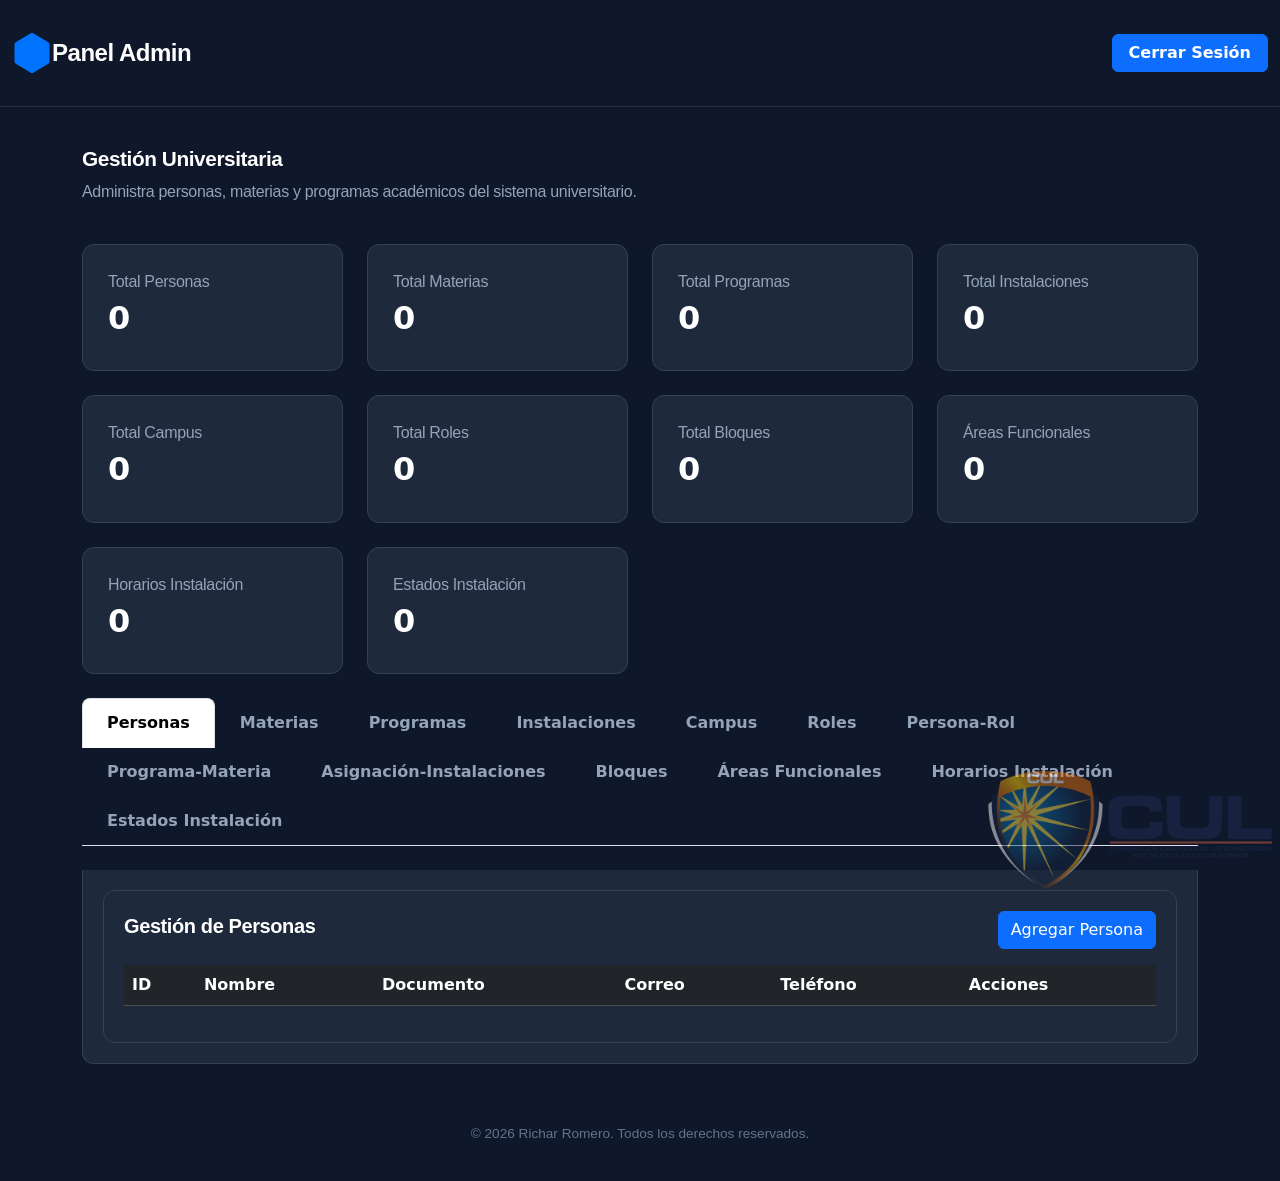
==== admin.html @ ebe5575d "Fronted de la base de datos" ====
<!DOCTYPE html>
<html lang="es">
<head>
    <meta charset="UTF-8">
    <meta name="viewport" content="width=device-width, initial-scale=1.0">

    <title>Admin - Gestión Universitaria</title>

    <link rel="stylesheet" href="assets/styles/styles.css">
    <link href="https://cdn.jsdelivr.net/npm/bootstrap@5.3.8/dist/css/bootstrap.min.css" rel="stylesheet">
    <link rel="icon" type="image/png" href="assets/Images/favicon.png">
</head>

<body>

    <header>
        <nav class="navbar navbar_Logo">
            <div class="container-fluid">
                <a class="navbar-brand d-flex align-items-center" href="#">
                    <svg xmlns="http://www.w3.org/2000/svg" width="40" height="80" viewBox="0 0 16 16" class="Logo_NAV">
                        <path fill-rule="evenodd" d="M8.5.134a1 1 0 0 0-1 0l-6 3.577a1 1 0 0 0-.5.866v6.846a1 1 0 0 0 .5.866l6 3.577a1 1 0 0 0 1 0l6-3.577a1 1 0 0 0 .5-.866V4.577a1 1 0 0 0-.5-.866z"/>
                    </svg>
                    <span class="texto_nav">Panel Admin</span>
                </a>

                <div class="ms-auto d-flex gap-3 align-items-center">
                    <button class="btn btn-primary fw-bold px-3" onclick="window.location.href='index.html'">Cerrar Sesión</button>
                </div>
            </div>
        </nav>
        <!--Logo Cul-->
        <div class="logo_cul"></div>
    </header>

    <main class="admin_panel">
        <div class="container">
            <div class="d-flex justify-content-between align-items-center mb-4">
                <div>
                    <h1>Gestión Universitaria</h1>
                    <p>Administra personas, materias y programas académicos del sistema universitario.</p>
                </div>

                <div class="d-flex gap-2">
                </div>
            </div>

            <!-- CARDS DE ESTADÍSTICAS UNIVERSITARIAS -->
            <div class="row g-4 mb-4">
                <div class="col-md-3">
                    <div class="stats_card">
                        <p>Total Personas</p>
                        <h2 id="totalPersonas">0</h2>
                    </div>
                </div>
                <div class="col-md-3">
                    <div class="stats_card">
                        <p>Total Materias</p>
                        <h2 id="totalMaterias">0</h2>
                    </div>
                </div>
                <div class="col-md-3">
                    <div class="stats_card">
                        <p>Total Programas</p>
                        <h2 id="totalProgramas">0</h2>
                    </div>
                </div>
                <div class="col-md-3">
                    <div class="stats_card">
                        <p>Total Instalaciones</p>
                        <h2 id="totalInstalaciones">0</h2>
                    </div>
                </div>
                <div class="col-md-3">
                    <div class="stats_card">
                        <p>Total Campus</p>
                        <h2 id="totalCampus">0</h2>
                    </div>
                </div>
                <div class="col-md-3">
                    <div class="stats_card">
                        <p>Total Roles</p>
                        <h2 id="totalRoles">0</h2>
                    </div>
                </div>
                <div class="col-md-3">
                    <div class="stats_card">
                        <p>Total Bloques</p>
                        <h2 id="totalBloques">0</h2>
                    </div>
                </div>
                <div class="col-md-3">
                    <div class="stats_card">
                        <p>Áreas Funcionales</p>
                        <h2 id="totalAreasFuncionales">0</h2>
                    </div>
                </div>
                <div class="col-md-3">
                    <div class="stats_card">
                        <p>Horarios Instalación</p>
                        <h2 id="totalHorariosInstalacion">0</h2>
                    </div>
                </div>
                <div class="col-md-3">
                    <div class="stats_card">
                        <p>Estados Instalación</p>
                        <h2 id="totalEstadoInstalacion">0</h2>
                    </div>
                </div>
            </div>

            <!-- TABS PARA LAS 13 TABLAS DE LA UNIVERSIDAD -->
            <ul class="nav nav-tabs mb-4" id="dataTabs" role="tablist">
                <!-- ENTIDADES PRINCIPALES (6) -->
                <li class="nav-item" role="presentation">
                    <button class="nav-link active" id="personas-tab" data-bs-toggle="tab" data-bs-target="#personas" type="button" role="tab">Personas</button>
                </li>
                <li class="nav-item" role="presentation">
                    <button class="nav-link" id="materias-tab" data-bs-toggle="tab" data-bs-target="#materias" type="button" role="tab">Materias</button>
                </li>
                <li class="nav-item" role="presentation">
                    <button class="nav-link" id="programas-tab" data-bs-toggle="tab" data-bs-target="#programas" type="button" role="tab">Programas</button>
                </li>
                <li class="nav-item" role="presentation">
                    <button class="nav-link" id="instalaciones-tab" data-bs-toggle="tab" data-bs-target="#instalaciones" type="button" role="tab">Instalaciones</button>
                </li>
                <li class="nav-item" role="presentation">
                    <button class="nav-link" id="campus-tab" data-bs-toggle="tab" data-bs-target="#campus" type="button" role="tab">Campus</button>
                </li>
                <li class="nav-item" role="presentation">
                    <button class="nav-link" id="roles-tab" data-bs-toggle="tab" data-bs-target="#roles" type="button" role="tab">Roles</button>
                </li>
                
                <!-- TABLAS PUENTE (3) -->
                <li class="nav-item" role="presentation">
                    <button class="nav-link" id="personas-roles-tab" data-bs-toggle="tab" data-bs-target="#personas-roles" type="button" role="tab">Persona-Rol</button>
                </li>
                <li class="nav-item" role="presentation">
                    <button class="nav-link" id="programas-materias-tab" data-bs-toggle="tab" data-bs-target="#programas-materias" type="button" role="tab">Programa-Materia</button>
                </li>
                <li class="nav-item" role="presentation">
                    <button class="nav-link" id="asignacion-tab" data-bs-toggle="tab" data-bs-target="#asignacion" type="button" role="tab">Asignación-Instalaciones</button>
                </li>
                
                <!-- CATÁLOGOS/REFERENCIAS (4) -->
                <li class="nav-item" role="presentation">
                    <button class="nav-link" id="bloques-tab" data-bs-toggle="tab" data-bs-target="#bloques" type="button" role="tab">Bloques</button>
                </li>
                <li class="nav-item" role="presentation">
                    <button class="nav-link" id="areas-tab" data-bs-toggle="tab" data-bs-target="#areas" type="button" role="tab">Áreas Funcionales</button>
                </li>
                <li class="nav-item" role="presentation">
                    <button class="nav-link" id="horarios-tab" data-bs-toggle="tab" data-bs-target="#horarios" type="button" role="tab">Horarios Instalación</button>
                </li>
                <li class="nav-item" role="presentation">
                    <button class="nav-link" id="estados-tab" data-bs-toggle="tab" data-bs-target="#estados" type="button" role="tab">Estados Instalación</button>
                </li>
            </ul>

            <div class="tab-content" id="dataTabsContent">
                <!-- TABLA PERSONAS (Estudiantes, Docentes, Administrativos) -->
                <div class="tab-pane fade show active" id="personas" role="tabpanel">
                    <div class="table_card">
                        <div class="d-flex justify-content-between align-items-center mb-3">
                            <h4 class="titulo_h4">Gestión de Personas</h4>
                            <button class="btn btn-primary" onclick="showAddPersonaModal()">Agregar Persona</button>
                        </div>

                        <table class="table table-dark table-hover align-middle" id="personasTable">
                            <thead>
                                <tr>
                                    <th>ID</th>
                                    <th>Nombre</th>
                                    <th>Documento</th>
                                    <th>Correo</th>
                                    <th>Teléfono</th>
                                    <th>Acciones</th>
                                </tr>
                            </thead>
                            <tbody id="personasTableBody">
                                <!-- Las personas se cargarán aquí -->
                            </tbody>
                        </table>
                    </div>
                </div>

                <!-- TABLA MATERIAS (Asignaturas) -->
                <div class="tab-pane fade" id="materias" role="tabpanel">
                    <div class="table_card">
                        <div class="d-flex justify-content-between align-items-center mb-3">
                            <h4 class="titulo_h4">Gestión de Materias</h4>
                            <button class="btn btn-success" onclick="showAddMateriaModal()"> Agregar Materia</button>
                        </div>

                        <table class="table table-dark table-hover align-middle" id="materiasTable">
                            <thead>
                                <tr>
                                    <th>ID</th>
                                    <th>Nombre</th>
                                    <th>Créditos</th>
                                    <th>Descripción</th>
                                    <th>Acciones</th>
                                </tr>
                            </thead>
                            <tbody id="materiasTableBody">
                                <!-- Las materias se cargarán aquí -->
                            </tbody>
                        </table>
                    </div>
                </div>

                <!-- TABLA PROGRAMAS (Carreras Académicas) -->
                <div class="tab-pane fade" id="programas" role="tabpanel">
                    <div class="table_card">
                        <div class="d-flex justify-content-between align-items-center mb-3">
                            <h4 class="titulo_h4">Gestión de Programas</h4>
                            <button class="btn btn-info" onclick="showAddProgramaModal()"> Agregar Programa</button>
                        </div>

                        <table class="table table-dark table-hover align-middle" id="programasTable">
                            <thead>
                                <tr>
                                    <th>ID</th>
                                    <th>Nombre</th>
                                    <th>Tipo</th>
                                    <th>Duración</th>
                                    <th>Acciones</th>
                                </tr>
                            </thead>
                            <tbody id="programasTableBody">
                                <!-- Los programas se cargarán aquí -->
                            </tbody>
                        </table>
                    </div>
                </div>

                <!-- TABLA INSTALACIONES (Aulas, Laboratorios, etc.) -->
                <div class="tab-pane fade" id="instalaciones" role="tabpanel">
                    <div class="table_card">
                        <div class="d-flex justify-content-between align-items-center mb-3">
                            <h4 class="titulo_h4">Gestión de Instalaciones</h4>
                            <button class="btn btn-warning" onclick="showAddInstalacionModal()"> Agregar Instalación</button>
                        </div>

                        <table class="table table-dark table-hover align-middle" id="instalacionesTable">
                            <thead>
                                <tr>
                                    <th>ID</th>
                                    <th>Nombre</th>
                                    <th>Tipo</th>
                                    <th>Piso</th>
                                    <th>Capacidad</th>
                                    <th>ID Bloque</th>
                                    <th>ID Área</th>
                                    <th>ID Estado</th>
                                    <th>Acciones</th>
                                </tr>
                            </thead>
                            <tbody id="instalacionesTableBody">
                                <!-- Las instalaciones se cargarán aquí -->
                            </tbody>
                        </table>
                    </div>
                </div>

                <!-- TABLA CAMPUS (Sedes Universitarias) -->
                <div class="tab-pane fade" id="campus" role="tabpanel">
                    <div class="table_card">
                        <div class="d-flex justify-content-between align-items-center mb-3">
                            <h4 class="titulo_h4">Gestión de Campus</h4>
                            <button class="btn btn-secondary" onclick="showAddCampusModal()"> Agregar Campus</button>
                        </div>

                        <table class="table table-dark table-hover align-middle" id="campusTable">
                            <thead>
                                <tr>
                                    <th>ID</th>
                                    <th>Nombre</th>
                                    <th>Dirección</th>
                                    <th>Descripción</th>
                                    <th>Acciones</th>
                                </tr>
                            </thead>
                            <tbody id="campusTableBody">
                                <!-- Los campus se cargarán aquí -->
                            </tbody>
                        </table>
                    </div>
                </div>

                <!-- TABLA ROLES (Estudiante, Docente, Administrativo) -->
                <div class="tab-pane fade" id="roles" role="tabpanel">
                    <div class="table_card">
                        <div class="d-flex justify-content-between align-items-center mb-3">
                            <h4 class="titulo_h4">Gestión de Roles</h4>
                            <button class="btn btn-danger" onclick="showAddRolModal()"> Agregar Rol</button>
                        </div>

                        <table class="table table-dark table-hover align-middle" id="rolesTable">
                            <thead>
                                <tr>
                                    <th>ID</th>
                                    <th>Nombre</th>
                                    <th>Descripción</th>
                                    <th>Acciones</th>
                                </tr>
                            </thead>
                            <tbody id="rolesTableBody">
                                <!-- Los roles se cargarán aquí -->
                            </tbody>
                        </table>
                    </div>
                </div>

                <!-- TABLA PERSONA-ROL (Asignación de roles a personas) -->
                <div class="tab-pane fade" id="personas-roles" role="tabpanel">
                    <div class="table_card">
                        <div class="d-flex justify-content-between align-items-center mb-3">
                            <h4 class="titulo_h4">Asignación Persona-Rol</h4>
                            <button class="btn btn-info" onclick="showAddPersonaRolModal()"> Asignar Rol</button>
                        </div>
                        <table class="table table-dark table-hover align-middle" id="personaRolTable">
                            <thead>
                                <tr>
                                    <th>ID Persona</th>
                                    <th>ID Rol</th>
                                    <th>Acciones</th>
                                </tr>
                            </thead>
                            <tbody id="personaRolTableBody">
                                <!-- Las asignaciones se cargarán aquí -->
                            </tbody>
                        </table>
                    </div>
                </div>

                <!-- TABLA PROGRAMA-MATERIA (Materias por programa) -->
                <div class="tab-pane fade" id="programas-materias" role="tabpanel">
                    <div class="table_card">
                        <div class="d-flex justify-content-between align-items-center mb-3">
                            <h4 class="titulo_h4">Asignación Programa-Materia</h4>
                            <button class="btn btn-success" onclick="showAddProgramaMateriaModal()"> Asignar Materia</button>
                        </div>
                        <table class="table table-dark table-hover align-middle" id="programaMateriaTable">
                            <thead>
                                <tr>
                                    <th>ID Programa</th>
                                    <th>ID Materia</th>
                                    <th>Acciones</th>
                                </tr>
                            </thead>
                            <tbody id="programaMateriaTableBody">
                                <!-- Las asignaciones se cargarán aquí -->
                            </tbody>
                        </table>
                    </div>
                </div>

                <!-- TABLA ASIGNACION-INSTALACIONES (Instalaciones por campus) -->
                <div class="tab-pane fade" id="asignacion" role="tabpanel">
                    <div class="table_card">
                        <div class="d-flex justify-content-between align-items-center mb-3">
                            <h4 class="titulo_h4">Asignación Instalación-Campus</h4>
                            <button class="btn btn-warning" onclick="showAddAsignacionInstalacionesModal()"> Asignar Instalación</button>
                        </div>
                        <table class="table table-dark table-hover align-middle" id="asignacionInstalacionesTable">
                            <thead>
                                <tr>
                                    <th>ID</th>
                                    <th>ID Instalación</th>
                                    <th>ID Materia</th>
                                    <th>Día Semana</th>
                                    <th>ID Persona</th>
                                    <th>Acciones</th>
                                </tr>
                            </thead>
                            <tbody id="asignacionInstalacionesTableBody">
                                <!-- Las asignaciones se cargarán aquí -->
                            </tbody>
                        </table>
                    </div>
                </div>

                <!-- TABLA BLOQUES (Bloques de construcción) -->
                <div class="tab-pane fade" id="bloques" role="tabpanel">
                    <div class="table_card">
                        <div class="d-flex justify-content-between align-items-center mb-3">
                            <h4 class="titulo_h4">Gestión de Bloques</h4>
                            <button class="btn btn-primary" onclick="showAddBloqueModal()"> Agregar Bloque</button>
                        </div>
                        <table class="table table-dark table-hover align-middle" id="bloquesTable">
                            <thead>
                                <tr>
                                    <th>ID</th>
                                    <th>Nombre</th>
                                    <th>Descripción</th>
                                    <th>ID Campus</th>
                                    <th>Acciones</th>
                                </tr>
                            </thead>
                            <tbody id="bloquesTableBody">
                                <!-- Los bloques se cargarán aquí -->
                            </tbody>
                        </table>
                    </div>
                </div>

                <!-- TABLA AREAS FUNCIONALES (Áreas funcionales del sistema) -->
                <div class="tab-pane fade" id="areas" role="tabpanel">
                    <div class="table_card">
                        <div class="d-flex justify-content-between align-items-center mb-3">
                            <h4 class="titulo_h4">Gestión de Áreas Funcionales</h4>
                            <button class="btn btn-success" onclick="showAddAreaFuncionalModal()"> Agregar Área</button>
                        </div>
                        <table class="table table-dark table-hover align-middle" id="areasFuncionalesTable">
                            <thead>
                                <tr>
                                    <th>ID</th>
                                    <th>Nombre</th>
                                    <th>Descripción</th>
                                    <th>Acciones</th>
                                </tr>
                            </thead>
                            <tbody id="areasFuncionalesTableBody">
                                <!-- Las áreas funcionales se cargarán aquí -->
                            </tbody>
                        </table>
                    </div>
                </div>

                <!-- TABLA HORARIOS INSTALACION (Horarios de disponibilidad) -->
                <div class="tab-pane fade" id="horarios" role="tabpanel">
                    <div class="table_card">
                        <div class="d-flex justify-content-between align-items-center mb-3">
                            <h4 class="titulo_h4">Gestión de Horarios de Instalación</h4>
                            <button class="btn btn-warning" onclick="showAddHorarioInstalacionModal()"> Agregar Horario</button>
                        </div>
                        <table class="table table-dark table-hover align-middle" id="horariosInstalacionTable">
                            <thead>
                                <tr>
                                    <th>ID</th>
                                    <th>ID Instalación</th>
                                    <th>Día</th>
                                    <th>Hora Apertura</th>
                                    <th>Hora Cierre</th>
                                    <th>Acciones</th>
                                </tr>
                            </thead>
                            <tbody id="horariosInstalacionTableBody">
                                <!-- Los horarios se cargarán aquí -->
                            </tbody>
                        </table>
                    </div>
                </div>

                <!-- TABLA ESTADO INSTALACION (Estados de las instalaciones) -->
                <div class="tab-pane fade" id="estados" role="tabpanel">
                    <div class="table_card">
                        <div class="d-flex justify-content-between align-items-center mb-3">
                            <h4 class="titulo_h4">Gestión de Estados de Instalación</h4>
                            <button class="btn btn-danger" onclick="showAddEstadoInstalacionModal()"> Agregar Estado</button>
                        </div>
                        <table class="table table-dark table-hover align-middle" id="estadoInstalacionTable">
                            <thead>
                                <tr>
                                    <th>ID</th>
                                    <th>Nombre</th>
                                    <th>Descripción</th>
                                    <th>Acciones</th>
                                </tr>
                            </thead>
                            <tbody id="estadoInstalacionTableBody">
                                <!-- Los estados se cargarán aquí -->
                            </tbody>
                        </table>
                    </div>
                </div>
            </div>
        </div>
    </main>

    <footer>
        <p>&copy; 2026 Richar Romero. Todos los derechos reservados.</p>
    </footer>

    <!-- MODAL PARA PERSONAS -->
    <div class="modal fade" id="personaModal" tabindex="-1">
        <div class="modal-dialog">
            <div class="modal-content bg-dark text-light">
                <div class="modal-header">
                    <h5 class="modal-title" id="personaModalTitle">Agregar Persona</h5>
                    <button type="button" class="btn-close btn-close-white" data-bs-dismiss="modal"></button>
                </div>
                <div class="modal-body">
                    <form id="personaForm">
                        <input type="hidden" id="personaId">

                        <div class="mb-3">
                            <label for="personaNombre" class="form-label">Nombre Completo</label>
                            <input type="text" class="form-control" id="personaNombre" required>
                        </div>

                        <div class="mb-3">
                            <label for="personaDocumento" class="form-label">Documento</label>
                            <input type="text" class="form-control" id="personaDocumento" required>
                        </div>

                        <div class="mb-3">
                            <label for="personaCorreo" class="form-label">Correo Electrónico</label>
                            <input type="email" class="form-control" id="personaCorreo">
                        </div>

                        <div class="mb-3">
                            <label for="personaTelefono" class="form-label">Teléfono</label>
                            <input type="tel" class="form-control" id="personaTelefono">
                        </div>
                    </form>
                </div>
                <div class="modal-footer">
                    <button type="button" class="btn btn-secondary" data-bs-dismiss="modal">Cancelar</button>
                    <button type="button" class="btn btn-primary" onclick="savePersona()">Guardar</button>
                </div>
            </div>
        </div>
    </div>

    <!-- MODAL PARA MATERIAS -->
    <div class="modal fade" id="materiaModal" tabindex="-1">
        <div class="modal-dialog">
            <div class="modal-content bg-dark text-light">
                <div class="modal-header">
                    <h5 class="modal-title" id="materiaModalTitle">Agregar Materia</h5>
                    <button type="button" class="btn-close btn-close-white" data-bs-dismiss="modal"></button>
                </div>
                <div class="modal-body">
                    <form id="materiaForm">
                        <input type="hidden" id="materiaId">

                        <div class="mb-3">
                            <label for="materiaNombre" class="form-label">Nombre de la Materia</label>
                            <input type="text" class="form-control" id="materiaNombre" required>
                        </div>

                        <div class="mb-3">
                            <label for="materiaCreditos" class="form-label">Créditos</label>
                            <input type="number" class="form-control" id="materiaCreditos" min="1" max="10">
                        </div>

                        <div class="mb-3">
                            <label for="materiaDescripcion" class="form-label">Descripción</label>
                            <textarea class="form-control" id="materiaDescripcion" rows="3"></textarea>
                        </div>
                    </form>
                </div>
                <div class="modal-footer">
                    <button type="button" class="btn btn-secondary" data-bs-dismiss="modal">Cancelar</button>
                    <button type="button" class="btn btn-success" onclick="saveMateria()">Guardar</button>
                </div>
            </div>
        </div>
    </div>

    <!-- MODAL PARA PROGRAMAS -->
    <div class="modal fade" id="programaModal" tabindex="-1">
        <div class="modal-dialog">
            <div class="modal-content bg-dark text-light">
                <div class="modal-header">
                    <h5 class="modal-title" id="programaModalTitle">Agregar Programa</h5>
                    <button type="button" class="btn-close btn-close-white" data-bs-dismiss="modal"></button>
                </div>
                <div class="modal-body">
                    <form id="programaForm">
                        <input type="hidden" id="programaId">

                        <div class="mb-3">
                            <label for="programaNombre" class="form-label">Nombre del Programa</label>
                            <input type="text" class="form-control" id="programaNombre" required>
                        </div>

                        <div class="mb-3">
                            <label for="programaTipo" class="form-label">Tipo de Programa</label>
                            <select class="form-control" id="programaTipo">
                                <option value="">-- Seleccionar --</option>
                                <option value="pregrado">Pregrado</option>
                                <option value="posgrado">Posgrado</option>
                                <option value="diplomado">Diplomado</option>
                                <option value="curso">Curso</option>
                            </select>
                        </div>

                        <div class="mb-3">
                            <label for="programaDuracion" class="form-label">Duración (Semestres)</label>
                            <input type="number" class="form-control" id="programaDuracion" min="1" max="20">
                        </div>
                    </form>
                </div>
                <div class="modal-footer">
                    <button type="button" class="btn btn-secondary" data-bs-dismiss="modal">Cancelar</button>
                    <button type="button" class="btn btn-info" onclick="savePrograma()">Guardar</button>
                </div>
            </div>
        </div>
    </div>

    <!-- MODAL PARA INSTALACIONES -->
    <div class="modal fade" id="instalacionModal" tabindex="-1">
        <div class="modal-dialog">
            <div class="modal-content bg-dark text-light">
                <div class="modal-header">
                    <h5 class="modal-title" id="instalacionModalTitle">Agregar Instalación</h5>
                    <button type="button" class="btn-close btn-close-white" data-bs-dismiss="modal"></button>
                </div>
                <div class="modal-body">
                    <form id="instalacionForm">
                        <input type="hidden" id="instalacionId">

                        <div class="mb-3">
                            <label for="instalacionNombre" class="form-label">Nombre de la Instalación</label>
                            <input type="text" class="form-control" id="instalacionNombre" required>
                        </div>

                        <div class="mb-3">
                            <label for="instalacionTipo" class="form-label">Tipo de Instalación</label>
                            <select class="form-control" id="instalacionTipo">
                                <option value="">-- Seleccionar --</option>
                                <option value="aula">Aula</option>
                                <option value="laboratorio">Laboratorio</option>
                                <option value="auditorio">Auditorio</option>
                                <option value="biblioteca">Biblioteca</option>
                                <option value="oficina">Oficina</option>
                                <option value="otro">Otro</option>
                            </select>
                        </div>

                        <div class="mb-3">
                            <label for="instalacionCapacidad" class="form-label">Capacidad</label>
                            <input type="number" class="form-control" id="instalacionCapacidad" min="1">
                        </div>

                        <div class="mb-3">
                            <label for="instalacionPiso" class="form-label">Piso</label>
                            <input type="number" class="form-control" id="instalacionPiso" min="0">
                        </div>

                        <div class="mb-3">
                            <label for="instalacionIdBloque" class="form-label">ID Bloque</label>
                            <input type="number" class="form-control" id="instalacionIdBloque" min="1">
                        </div>

                        <div class="mb-3">
                            <label for="instalacionArea" class="form-label">ID Área</label>
                            <input type="number" class="form-control" id="instalacionArea" min="1">
                        </div>

                        <div class="mb-3">
                            <label for="instalacionIdEstado" class="form-label">ID Estado</label>
                            <input type="number" class="form-control" id="instalacionIdEstado" min="1">
                        </div>
                    </form>
                </div>
                <div class="modal-footer">
                    <button type="button" class="btn btn-secondary" data-bs-dismiss="modal">Cancelar</button>
                    <button type="button" class="btn btn-warning" onclick="saveInstalacion()">Guardar</button>
                </div>
            </div>
        </div>
    </div>

    <!-- MODAL PARA CAMPUS -->
    <div class="modal fade" id="campusModal" tabindex="-1">
        <div class="modal-dialog">
            <div class="modal-content bg-dark text-light">
                <div class="modal-header">
                    <h5 class="modal-title" id="campusModalTitle">Agregar Campus</h5>
                    <button type="button" class="btn-close btn-close-white" data-bs-dismiss="modal"></button>
                </div>
                <div class="modal-body">
                    <form id="campusForm">
                        <input type="hidden" id="campusId">

                        <div class="mb-3">
                            <label for="campusNombre" class="form-label">Nombre del Campus</label>
                            <input type="text" class="form-control" id="campusNombre" required>
                        </div>

                        <div class="mb-3">
                            <label for="campusDireccion" class="form-label">Dirección</label>
                            <input type="text" class="form-control" id="campusDireccion" required>
                        </div>

                        <div class="mb-3">
                            <label for="campusDescripcion" class="form-label">Descripción</label>
                            <textarea class="form-control" id="campusDescripcion" rows="3"></textarea>
                        </div>
                    </form>
                </div>
                <div class="modal-footer">
                    <button type="button" class="btn btn-secondary" data-bs-dismiss="modal">Cancelar</button>
                    <button type="button" class="btn btn-secondary" onclick="saveCampus()">Guardar</button>
                </div>
            </div>
        </div>
    </div>

    <!-- MODAL PARA ROLES -->
    <div class="modal fade" id="rolModal" tabindex="-1">
        <div class="modal-dialog">
            <div class="modal-content bg-dark text-light">
                <div class="modal-header">
                    <h5 class="modal-title" id="rolModalTitle">Agregar Rol</h5>
                    <button type="button" class="btn-close btn-close-white" data-bs-dismiss="modal"></button>
                </div>
                <div class="modal-body">
                    <form id="rolForm">
                        <input type="hidden" id="rolId">

                        <div class="mb-3">
                            <label for="rolNombre" class="form-label">Nombre del Rol</label>
                            <input type="text" class="form-control" id="rolNombre" required>
                        </div>

                        <div class="mb-3">
                            <label for="rolDescripcion" class="form-label">Descripción</label>
                            <textarea class="form-control" id="rolDescripcion" rows="3"></textarea>
                        </div>
                    </form>
                </div>
                <div class="modal-footer">
                    <button type="button" class="btn btn-secondary" data-bs-dismiss="modal">Cancelar</button>
                    <button type="button" class="btn btn-danger" onclick="saveRol()">Guardar</button>
                </div>
            </div>
        </div>
    </div>

    <!-- MODAL PARA PERSONA_ROL -->
    <div class="modal fade" id="personaRolModal" tabindex="-1">
        <div class="modal-dialog">
            <div class="modal-content bg-dark text-light">
                <div class="modal-header">
                    <h5 class="modal-title" id="personaRolModalTitle">Asignar Rol a Persona</h5>
                    <button type="button" class="btn-close btn-close-white" data-bs-dismiss="modal"></button>
                </div>
                <div class="modal-body">
                    <form id="personaRolForm">
                        <input type="hidden" id="personaRolId">

                        <div class="mb-3">
                            <label for="personaRolIdPersona" class="form-label">ID Persona</label>
                            <input type="number" class="form-control" id="personaRolIdPersona" required>
                        </div>

                        <div class="mb-3">
                            <label for="personaRolIdRol" class="form-label">ID Rol</label>
                            <input type="number" class="form-control" id="personaRolIdRol" required>
                        </div>


                    </form>
                </div>
                <div class="modal-footer">
                    <button type="button" class="btn btn-secondary" data-bs-dismiss="modal">Cancelar</button>
                    <button type="button" class="btn btn-info" onclick="savePersonaRol()">Guardar</button>
                </div>
            </div>
        </div>
    </div>

    <!-- MODAL PARA PROGRAMA_MATERIA -->
    <div class="modal fade" id="programaMateriaModal" tabindex="-1">
        <div class="modal-dialog">
            <div class="modal-content bg-dark text-light">
                <div class="modal-header">
                    <h5 class="modal-title" id="programaMateriaModalTitle">Asignar Materia a Programa</h5>
                    <button type="button" class="btn-close btn-close-white" data-bs-dismiss="modal"></button>
                </div>
                <div class="modal-body">
                    <form id="programaMateriaForm">
                        <input type="hidden" id="programaMateriaId">

                        <div class="mb-3">
                            <label for="programaMateriaIdPrograma" class="form-label">ID Programa</label>
                            <input type="number" class="form-control" id="programaMateriaIdPrograma" required>
                        </div>

                        <div class="mb-3">
                            <label for="programaMateriaIdMateria" class="form-label">ID Materia</label>
                            <input type="number" class="form-control" id="programaMateriaIdMateria" required>
                        </div>


                    </form>
                </div>
                <div class="modal-footer">
                    <button type="button" class="btn btn-secondary" data-bs-dismiss="modal">Cancelar</button>
                    <button type="button" class="btn btn-success" onclick="saveProgramaMateria()">Guardar</button>
                </div>
            </div>
        </div>
    </div>

    <!-- MODAL PARA ASIGNACION_INSTALACIONES -->
    <div class="modal fade" id="asignacionInstalacionesModal" tabindex="-1">
        <div class="modal-dialog">
            <div class="modal-content bg-dark text-light">
                <div class="modal-header">
                    <h5 class="modal-title" id="asignacionInstalacionesModalTitle">Asignar Instalación a Campus</h5>
                    <button type="button" class="btn-close btn-close-white" data-bs-dismiss="modal"></button>
                </div>
                <div class="modal-body">
                    <form id="asignacionInstalacionesForm">
                        <input type="hidden" id="asignacionInstalacionesId">

                        <div class="mb-3">
                            <label for="asignacionInstalacionesIdInstalacion" class="form-label">ID Instalación</label>
                            <input type="number" class="form-control" id="asignacionInstalacionesIdInstalacion" required>
                        </div>

                        <div class="mb-3">
                            <label for="asignacionInstalacionesIdMateria" class="form-label">ID Materia</label>
                            <input type="number" class="form-control" id="asignacionInstalacionesIdMateria" required>
                        </div>

                        <div class="mb-3">
                            <label for="asignacionInstalacionesDiaSemana" class="form-label">Día de la Semana</label>
                            <select class="form-control" id="asignacionInstalacionesDiaSemana" required>
                                <option value="">Seleccionar día</option>
                                <option value="lunes">Lunes</option>
                                <option value="martes">Martes</option>
                                <option value="miercoles">Miércoles</option>
                                <option value="jueves">Jueves</option>
                                <option value="viernes">Viernes</option>
                                <option value="sabado">Sábado</option>
                                <option value="domingo">Domingo</option>
                            </select>
                        </div>

                        <!-- Campos de hora eliminados, no existen en BD -->

                        <div class="mb-3">
                            <label for="asignacionInstalacionesIdPersona" class="form-label">ID Persona</label>
                            <input type="number" class="form-control" id="asignacionInstalacionesIdPersona" required>
                        </div>
                    </form>
                </div>
                <div class="modal-footer">
                    <button type="button" class="btn btn-secondary" data-bs-dismiss="modal">Cancelar</button>
                    <button type="button" class="btn btn-warning" onclick="saveAsignacionInstalaciones()">Guardar</button>
                </div>
            </div>
        </div>
    </div>

    <!-- MODAL PARA BLOQUES -->
    <div class="modal fade" id="bloqueModal" tabindex="-1">
        <div class="modal-dialog">
            <div class="modal-content bg-dark text-light">
                <div class="modal-header">
                    <h5 class="modal-title" id="bloqueModalTitle">Agregar Bloque</h5>
                    <button type="button" class="btn-close btn-close-white" data-bs-dismiss="modal"></button>
                </div>
                <div class="modal-body">
                    <form id="bloqueForm">
                        <input type="hidden" id="bloqueId">

                        <div class="mb-3">
                            <label for="bloqueNombre" class="form-label">Nombre del Bloque</label>
                            <input type="text" class="form-control" id="bloqueNombre" required>
                        </div>

                        <div class="mb-3">
                            <label for="bloqueDescripcion" class="form-label">Descripción</label>
                            <textarea class="form-control" id="bloqueDescripcion" rows="3"></textarea>
                        </div>

                        <div class="mb-3">
                            <label for="bloqueIdCampus" class="form-label">ID Campus</label>
                            <input type="number" class="form-control" id="bloqueIdCampus" required>
                        </div>
                    </form>
                </div>
                <div class="modal-footer">
                    <button type="button" class="btn btn-secondary" data-bs-dismiss="modal">Cancelar</button>
                    <button type="button" class="btn btn-primary" onclick="saveBloque()">Guardar</button>
                </div>
            </div>
        </div>
    </div>

    <!-- MODAL PARA AREAS FUNCIONALES -->
    <div class="modal fade" id="areaFuncionalModal" tabindex="-1">
        <div class="modal-dialog">
            <div class="modal-content bg-dark text-light">
                <div class="modal-header">
                    <h5 class="modal-title" id="areaFuncionalModalTitle">Agregar Área Funcional</h5>
                    <button type="button" class="btn-close btn-close-white" data-bs-dismiss="modal"></button>
                </div>
                <div class="modal-body">
                    <form id="areaFuncionalForm">
                        <input type="hidden" id="areaFuncionalId">

                        <div class="mb-3">
                            <label for="areaFuncionalNombre" class="form-label">Nombre del Área</label>
                            <input type="text" class="form-control" id="areaFuncionalNombre" required>
                        </div>

                        <div class="mb-3">
                            <label for="areaFuncionalDescripcion" class="form-label">Descripción</label>
                            <textarea class="form-control" id="areaFuncionalDescripcion" rows="3"></textarea>
                        </div>
                    </form>
                </div>
                <div class="modal-footer">
                    <button type="button" class="btn btn-secondary" data-bs-dismiss="modal">Cancelar</button>
                    <button type="button" class="btn btn-success" onclick="saveAreaFuncional()">Guardar</button>
                </div>
            </div>
        </div>
    </div>

    <!-- MODAL PARA HORARIOS INSTALACION -->
    <div class="modal fade" id="horarioInstalacionModal" tabindex="-1">
        <div class="modal-dialog">
            <div class="modal-content bg-dark text-light">
                <div class="modal-header">
                    <h5 class="modal-title" id="horarioInstalacionModalTitle">Agregar Horario de Instalación</h5>
                    <button type="button" class="btn-close btn-close-white" data-bs-dismiss="modal"></button>
                </div>
                <div class="modal-body">
                    <form id="horarioInstalacionForm">
                        <input type="hidden" id="horarioInstalacionId">

                        <div class="mb-3">
                            <label for="horarioInstalacionIdInstalacion" class="form-label">ID Instalación</label>
                            <input type="number" class="form-control" id="horarioInstalacionIdInstalacion" required>
                        </div>

                        <div class="mb-3">
                            <label for="horarioInstalacionDiaSemana" class="form-label">Día de la Semana</label>
                            <select class="form-control" id="horarioInstalacionDiaSemana">
                                <option value="lunes">Lunes</option>
                                <option value="martes">Martes</option>
                                <option value="miercoles">Miércoles</option>
                                <option value="jueves">Jueves</option>
                                <option value="viernes">Viernes</option>
                                <option value="sabado">Sábado</option>
                                <option value="domingo">Domingo</option>
                            </select>
                        </div>

                        <div class="mb-3">
                            <label for="horarioInstalacionHoraApertura" class="form-label">Hora apertura</label>
                            <input type="time" class="form-control" id="horarioInstalacionHoraApertura" required>
                        </div>

                        <div class="mb-3">
                            <label for="horarioInstalacionHoraCierre" class="form-label">Hora cierre</label>
                            <input type="time" class="form-control" id="horarioInstalacionHoraCierre" required>
                        </div>  
                    </form>
                </div>
                <div class="modal-footer">
                    <button type="button" class="btn btn-secondary" data-bs-dismiss="modal">Cancelar</button>
                    <button type="button" class="btn btn-warning" onclick="saveHorarioInstalacion()">Guardar</button>
                </div>
            </div>
        </div>
    </div>

    <!-- MODAL PARA ESTADO INSTALACION -->
    <div class="modal fade" id="estadoInstalacionModal" tabindex="-1">
        <div class="modal-dialog">
            <div class="modal-content bg-dark text-light">
                <div class="modal-header">
                    <h5 class="modal-title" id="estadoInstalacionModalTitle">Agregar Estado de Instalación</h5>
                    <button type="button" class="btn-close btn-close-white" data-bs-dismiss="modal"></button>
                </div>
                <div class="modal-body">
                    <form id="estadoInstalacionForm">
                        <input type="hidden" id="estadoInstalacionId">

                        <div class="mb-3">
                            <label for="estadoInstalacionNombre" class="form-label">Nombre del Estado</label>
                            <input type="text" class="form-control" id="estadoInstalacionNombre" required>
                        </div>

                        <div class="mb-3">
                            <label for="estadoInstalacionDescripcion" class="form-label">Descripción</label>
                            <textarea class="form-control" id="estadoInstalacionDescripcion" rows="3"></textarea>
                        </div>

                        <div class="mb-3">

                        </div>
                    </form>
                </div>
                <div class="modal-footer">
                    <button type="button" class="btn btn-secondary" data-bs-dismiss="modal">Cancelar</button>
                    <button type="button" class="btn btn-danger" onclick="saveEstadoInstalacion()">Guardar</button>
                </div>
            </div>
        </div>
    </div>

    <!-- Scripts de la aplicación -->
    <script src="https://cdn.jsdelivr.net/npm/bootstrap@5.3.8/dist/js/bootstrap.bundle.min.js"></script>
    <script src="assets/scripts/config.js"></script>
    <script src="assets/scripts/utils.js"></script>
    <script src="assets/scripts/personas.js"></script>
    <script src="assets/scripts/materias.js"></script>
    <script src="assets/scripts/programas.js"></script>
    <script src="assets/scripts/instalaciones.js"></script>
    <script src="assets/scripts/campus.js"></script>
    <script src="assets/scripts/campus-admin-fix.js"></script>
    <script src="assets/scripts/roles.js"></script>
    <script src="assets/scripts/persona_rol.js"></script>
    <script src="assets/scripts/programa_materia.js"></script>
    <script src="assets/scripts/asignacion_instalaciones.js"></script>
    <script src="assets/scripts/bloques.js"></script>
    <script src="assets/scripts/areas_funcionales.js"></script>
    <script src="assets/scripts/horarios_instalacion.js"></script>
    <script src="assets/scripts/estado_instalacion.js"></script>
    <script src="assets/scripts/main.js"></script>

</body>
</html>
---- assets/styles/styles.css ----
.navbar_Logo{
    background-color: #0f172a;
    /* Un color ligeramente más claro que el fondo para que resalte */
    border-bottom: 1px solid rgba(255, 255, 255, 0.1);
}

.navbar_Logo .Logo_NAV path{
    /* Color del entorno*/
    fill: rgb(0, 115, 255);
}

.navbar_Logo .texto_nav{
    /* Aplicar la fuente */
    font-family: 'Inter', sans-serif;
    /* Grosor de la letra (Negrita fuerte) */
    font-weight: 800;
    /* Tamaño aproximado */
    font-size: 1.5rem;
    /* Espaciado entre letras ligeramente reducido para dar ese look de logo */
    letter-spacing: -0.02em;
    /* Color blanco puro */
    color: #ffffff;
}

main{
    background-color: #0f172a;
    flex: 1; /* Ocupa el espacio disponible entre header y footer */
    display: flex;
    justify-content: center;
    align-items: center;
    padding: 20px;
}

/* Todas las etiquetas parrafos del main*/
main p{
    /* Aplicar la fuente */
    font-family: 'Inter', sans-serif;
    /* Tamaño aproximado */
    font-size: 1rem;
    /* Espaciado entre letras ligeramente reducido para dar ese look de logo */
    letter-spacing: -0.02em;
    /* Color blanco puro */
    color: rgb(148, 163, 184);
}

/*Todos los H1 del main*/
main h1{
    /* Aplicar la fuente */
    font-family: 'Inter', sans-serif;
    /* Grosor de la letra (Negrita fuerte) */
    font-weight: 800;
    /* Tamaño aproximado */
    font-size: 1.25rem;
    /* Espaciado entre letras ligeramente reducido para dar ese look de logo */
    letter-spacing: -0.02em;
    /* Color blanco puro */
    color: #ffffff;
}

main .input_font{
    /* 1. Fuente y Color */
    font-family: 'Inter', sans-serif;
    color: #ffffff; /* Blanco puro para que resalte */
    /* 2. Grosor (La clave del estilo) */
    font-weight: 700; /* Un Bold fuerte */
    /* 3. Tamaño y Espaciado */
    font-size: 0.95rem; /* Un poco más pequeña que el título principal */
    display: block; /* Para que ocupe su propia línea */
    margin-bottom: 8px; /* Espacio exacto con el cuadro de texto */
    /* 4. Suavizado de fuente */
    -webkit-font-smoothing: antialiased;
    letter-spacing: -0.01em; /* Un toque de tracking para que se vea moderna */

    
}

main input {
    width: 100%;
    background-color: #0f172a; /* Fondo oscuro igual al fondo general */
    border: 1px solid #334155;
    padding: 12px; 
    border-radius: 8px;
    margin-bottom: 20px;
    outline: none;
    font-family: 'Inter', sans-serif;
}

/* Color del texto sugerido (placeholder) */
main input::placeholder {
    color: #64748b;
}

/* Efecto cuando haces clic para escribir */
main input:focus {
    border-color: #3b82f6;
    box-shadow: 0 0 0 2px rgba(59, 130, 246, 0.2);
}


/* Botón Principal (Azul) */
main .btn-admin {
    background-color: #2563eb;
    color: #ffffff; /* Texto blanco */
    border: none;
    padding: 12px 20px;
    border-radius: 8px; /* Bordes redondeados */
    font-weight: 700;   /* Letra gruesa como en la imagen */
    width: 100%;        /* Para que ocupe todo el ancho */
}

main .btn-admin:hover {
    background-color: #1d4ed8; /* Un azul más oscuro al pasar el mouse */
}

main .btn-user {
    background-color: #334155;
    color: #ffffff;
    border: none;
    padding: 12px 20px;
    border-radius: 8px;
    font-weight: 700;
    width: 100%;
    cursor: pointer;
    margin-top: 10px; /* Separación entre botones */
}

main .btn-user:hover {
    background-color: #1e293b;
}


.login-card {
    background-color: #1e293b; /* Un tono más claro que el fondo general */
    padding: 2.5rem;
    border-radius: 12px;
    width: 100%;
    max-width: 450px; /* Evita que se estire a los lados */
    box-shadow: 0 20px 25px -5px rgba(0, 0, 0, 0.3); /* Sombra para profundidad */
    border: 1px solid #334155; /* Borde sutil para definición */
}

footer {
    background-color: #0f172a;
    color: #64748b;
    text-align: center;
    padding: 20px;
    font-family: 'Inter', sans-serif;
    font-size: 0.85rem;
}



.admin_panel{
background-color: #0f172a;
min-height: calc(100vh - 140px);
padding: 40px 0;
}


.search_input{
background-color:#1e293b;
border:1px solid #334155;
color:white;
}


.stats_card{
background:#1e293b;
border:1px solid #334155;
border-radius:12px;
padding:25px;
}


.stats_card p{
color:#94a3b8;
margin:0;
}


.stats_card h2{
color:white;
font-weight:800;
margin-top:5px;
}


.table_card{
background:#1e293b;
border:1px solid #334155;
border-radius:12px;
padding:20px;
}


.estado_activo{
background:#16a34a;
}


.estado_inactivo{
background:#475569;
}


body{
margin:0;
display:flex;
flex-direction:column;
min-height:100vh;
background-color:#0f172a;
}


/* NAVBAR */

.navbar_Logo{
background-color:#0f172a;
border-bottom:1px solid rgba(255,255,255,0.1);
}


.navbar_Logo .Logo_NAV path{
fill:rgb(0,115,255);
}


.navbar_Logo .texto_nav{
font-family:'Inter',sans-serif;
font-weight:800;
font-size:1.5rem;
letter-spacing:-0.02em;
color:#ffffff;
}



/* MAIN */

main{
flex:1;
display:flex;
justify-content:center;
align-items:center;
padding:20px;
background-color:#0f172a;
}


main p{
font-family:'Inter',sans-serif;
font-size:1rem;
letter-spacing:-0.02em;
color:rgb(148,163,184);
}


main h1{
font-family:'Inter',sans-serif;
font-weight:800;
font-size:1.3rem;
letter-spacing:-0.02em;
color:#ffffff;
}



/* LABELS */

main .input_font{
font-family:'Inter',sans-serif;
color:#ffffff;
font-weight:700;
font-size:0.95rem;
display:block;
margin-bottom:8px;
letter-spacing:-0.01em;
}



/* INPUT */

main input{
width:100%;
background-color:#0f172a;
border:1px solid #334155;
padding:12px;
border-radius:8px;
outline:none;
font-family:'Inter',sans-serif;
color:white;
}


main input::placeholder{
color:#64748b;
}


main input:focus{
border-color:#3b82f6;
box-shadow:0 0 0 2px rgba(59,130,246,0.2);
}



/* BOTONES */

.btn-admin{
background-color:#2563eb;
color:#ffffff;
border:none;
padding:12px 20px;
border-radius:8px;
font-weight:700;
width:100%;
margin-top:10px;
}


.btn-admin:hover{
background-color:#1d4ed8;
}


.btn-user{
background-color:#334155;
color:#ffffff;
border:none;
padding:12px 20px;
border-radius:8px;
font-weight:700;
cursor:pointer;
}


.btn-user:hover{
background-color:#1e293b;
}

/* Estilos para tabs */
.nav-tabs {
    border-bottom: 1px solid #334155;
}

.nav-tabs .nav-link {
    color: #94a3b8;
    border: none;
    background: none;
    padding: 12px 24px;
    font-weight: 600;
}

.nav-tabs .nav-link.active {
    color: #ffffff;
    background-color: #1e293b;
    border-radius: 8px 8px 0 0;
}

.nav-tabs .nav-link:hover {
    color: #ffffff;
    border-color: transparent;
}

.tab-content {
    background: #1e293b;
    border: 1px solid #334155;
    border-top: none;
    border-radius: 0 0 12px 12px;
    padding: 20px;
}

/* Estilos para consulta_panel */
.consulta_panel {
    background-color: #1e293b;
    padding: 2.5rem;
    border-radius: 12px;
    width: 100%;
    max-width: 800px;
    box-shadow: 0 20px 25px -5px rgba(0, 0, 0, 0.3);
    border: 1px solid #334155;
}

.consulta_botones {
    margin-bottom: 30px;
}

.consulta_individual {
    margin-bottom: 30px;
}

.consulta_individual .input-group {
    display: flex;
    gap: 10px;
}

.consulta_individual input {
    flex: 1;
}

.resultado_consulta {
    margin-top: 30px;
}

.resultado_consulta h2 {
    color: #ffffff;
    margin-bottom: 20px;
    font-size: 1.2rem;
}

/* Estilos para tablas en resultados */
.resultado_consulta table {
    margin-top: 20px;
}

.resultado_consulta .table th {
    background-color: #0f172a;
    color: #ffffff;
    border-color: #334155;
}

.resultado_consulta .table td {
    border-color: #334155;
    color: #ffffff;
}

.resultado_consulta .badge {
    font-size: 0.8em;
}



/* PANEL */

.consulta_panel{
background-color:#1e293b;
padding:2.5rem;
border-radius:12px;
width:100%;
max-width:600px;
box-shadow:0 20px 25px -5px rgba(0,0,0,0.3);
border:1px solid #334155;
}


.consulta_botones{
margin-top:20px;
margin-bottom:30px;
}


.consulta_individual{
margin-bottom:30px;
}


.consulta_individual .input-group button{
margin-left:10px;
}



/* RESULTADO */

.resultado_consulta{
background:#0f172a;
border:1px solid #334155;
border-radius:10px;
padding:20px;
min-height:150px;
}


.resultado_consulta h2{
font-size:1rem;
margin-bottom:15px;
color:white;
}



/* TARJETA USUARIO */

.user_card{
background:#1e293b;
border:1px solid #334155;
border-radius:10px;
padding:15px;
margin-bottom:10px;
}


.user_card p{
margin:0;
color:white;
}



/* FOOTER */

footer{
background-color:#0f172a;
color:#64748b;
text-align:center;
padding:20px;
font-family:'Inter',sans-serif;
font-size:0.85rem;
}

.titulo_h4{
    font-family: 'Inter', sans-serif;
    font-weight: 800;
    font-size: 1.25rem;
    letter-spacing: -0.02em;
    color: #ffffff;
}

.logo_cul{
    background-image: url(../Images/logo_cul.png);
    background-size: contain; /* Mantiene proporción sin cortar */
    background-position: center;
    background-repeat: no-repeat;
    position: fixed; /* Fija en la pantalla */
    bottom: -80px; /* Desde abajo */
    right: 0; /* Desde la derecha */
    width: 300px; /* Más grande para ocupar esquina */
    height: 300px;
    opacity: 0.5;
    z-index: 999; /* Ahora al frente para probar */
    pointer-events: none; /* No interfiere con clics */
}

.logo_cub{
    background-image: url(../Images/logo_cub.png);
    background-size: contain;
    width: 40px;
    height: 80px;
}
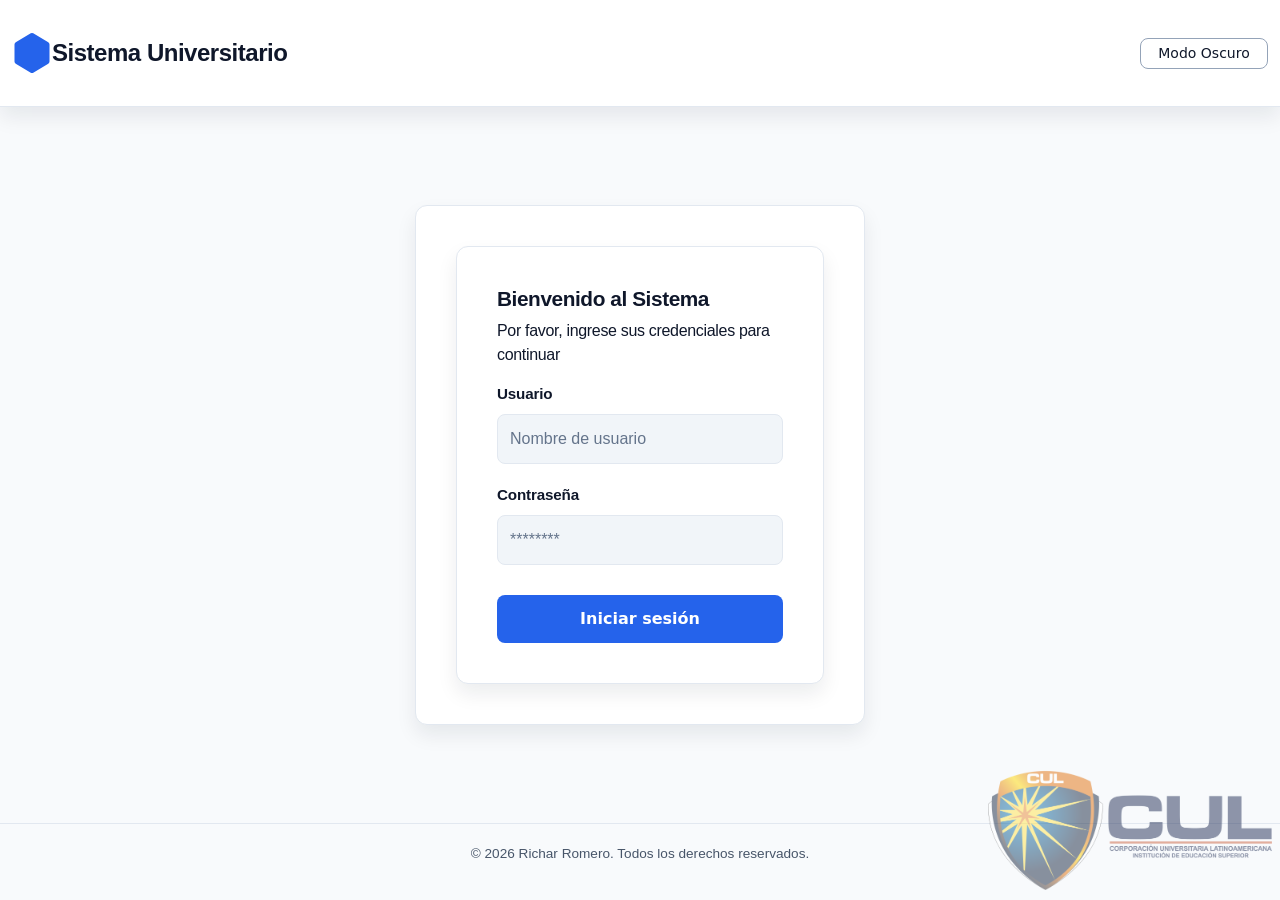
==== commit 478f3aea: "actualizacion" ====
--- a/admin.html
+++ b/admin.html
@@ -3,1014 +3,552 @@
 <head>
     <meta charset="UTF-8">
     <meta name="viewport" content="width=device-width, initial-scale=1.0">
-
     <title>Admin - Gestión Universitaria</title>
-
+    <link href="https://cdn.jsdelivr.net/npm/bootstrap@5.3.8/dist/css/bootstrap.min.css" rel="stylesheet">
     <link rel="stylesheet" href="assets/styles/styles.css">
-    <link href="https://cdn.jsdelivr.net/npm/bootstrap@5.3.8/dist/css/bootstrap.min.css" rel="stylesheet">
     <link rel="icon" type="image/png" href="assets/Images/favicon.png">
 </head>
-
 <body>
-
-    <header>
-        <nav class="navbar navbar_Logo">
-            <div class="container-fluid">
-                <a class="navbar-brand d-flex align-items-center" href="#">
-                    <svg xmlns="http://www.w3.org/2000/svg" width="40" height="80" viewBox="0 0 16 16" class="Logo_NAV">
-                        <path fill-rule="evenodd" d="M8.5.134a1 1 0 0 0-1 0l-6 3.577a1 1 0 0 0-.5.866v6.846a1 1 0 0 0 .5.866l6 3.577a1 1 0 0 0 1 0l6-3.577a1 1 0 0 0 .5-.866V4.577a1 1 0 0 0-.5-.866z"/>
-                    </svg>
-                    <span class="texto_nav">Panel Admin</span>
-                </a>
-
-                <div class="ms-auto d-flex gap-3 align-items-center">
-                    <button class="btn btn-primary fw-bold px-3" onclick="window.location.href='index.html'">Cerrar Sesión</button>
-                </div>
-            </div>
-        </nav>
-        <!--Logo Cul-->
-        <div class="logo_cul"></div>
-    </header>
-
-    <main class="admin_panel">
-        <div class="container">
-            <div class="d-flex justify-content-between align-items-center mb-4">
-                <div>
-                    <h1>Gestión Universitaria</h1>
-                    <p>Administra personas, materias y programas académicos del sistema universitario.</p>
-                </div>
-
-                <div class="d-flex gap-2">
-                </div>
-            </div>
-
-            <!-- CARDS DE ESTADÍSTICAS UNIVERSITARIAS -->
-            <div class="row g-4 mb-4">
-                <div class="col-md-3">
-                    <div class="stats_card">
-                        <p>Total Personas</p>
-                        <h2 id="totalPersonas">0</h2>
-                    </div>
-                </div>
-                <div class="col-md-3">
-                    <div class="stats_card">
-                        <p>Total Materias</p>
-                        <h2 id="totalMaterias">0</h2>
-                    </div>
-                </div>
-                <div class="col-md-3">
-                    <div class="stats_card">
-                        <p>Total Programas</p>
-                        <h2 id="totalProgramas">0</h2>
-                    </div>
-                </div>
-                <div class="col-md-3">
-                    <div class="stats_card">
-                        <p>Total Instalaciones</p>
-                        <h2 id="totalInstalaciones">0</h2>
-                    </div>
-                </div>
-                <div class="col-md-3">
-                    <div class="stats_card">
-                        <p>Total Campus</p>
-                        <h2 id="totalCampus">0</h2>
-                    </div>
-                </div>
-                <div class="col-md-3">
-                    <div class="stats_card">
-                        <p>Total Roles</p>
-                        <h2 id="totalRoles">0</h2>
-                    </div>
-                </div>
-                <div class="col-md-3">
-                    <div class="stats_card">
-                        <p>Total Bloques</p>
-                        <h2 id="totalBloques">0</h2>
-                    </div>
-                </div>
-                <div class="col-md-3">
-                    <div class="stats_card">
-                        <p>Áreas Funcionales</p>
-                        <h2 id="totalAreasFuncionales">0</h2>
-                    </div>
-                </div>
-                <div class="col-md-3">
-                    <div class="stats_card">
-                        <p>Horarios Instalación</p>
-                        <h2 id="totalHorariosInstalacion">0</h2>
-                    </div>
-                </div>
-                <div class="col-md-3">
-                    <div class="stats_card">
-                        <p>Estados Instalación</p>
-                        <h2 id="totalEstadoInstalacion">0</h2>
-                    </div>
-                </div>
-            </div>
-
-            <!-- TABS PARA LAS 13 TABLAS DE LA UNIVERSIDAD -->
-            <ul class="nav nav-tabs mb-4" id="dataTabs" role="tablist">
-                <!-- ENTIDADES PRINCIPALES (6) -->
-                <li class="nav-item" role="presentation">
-                    <button class="nav-link active" id="personas-tab" data-bs-toggle="tab" data-bs-target="#personas" type="button" role="tab">Personas</button>
-                </li>
-                <li class="nav-item" role="presentation">
-                    <button class="nav-link" id="materias-tab" data-bs-toggle="tab" data-bs-target="#materias" type="button" role="tab">Materias</button>
-                </li>
-                <li class="nav-item" role="presentation">
-                    <button class="nav-link" id="programas-tab" data-bs-toggle="tab" data-bs-target="#programas" type="button" role="tab">Programas</button>
-                </li>
-                <li class="nav-item" role="presentation">
-                    <button class="nav-link" id="instalaciones-tab" data-bs-toggle="tab" data-bs-target="#instalaciones" type="button" role="tab">Instalaciones</button>
-                </li>
-                <li class="nav-item" role="presentation">
-                    <button class="nav-link" id="campus-tab" data-bs-toggle="tab" data-bs-target="#campus" type="button" role="tab">Campus</button>
-                </li>
-                <li class="nav-item" role="presentation">
-                    <button class="nav-link" id="roles-tab" data-bs-toggle="tab" data-bs-target="#roles" type="button" role="tab">Roles</button>
-                </li>
-                
-                <!-- TABLAS PUENTE (3) -->
-                <li class="nav-item" role="presentation">
-                    <button class="nav-link" id="personas-roles-tab" data-bs-toggle="tab" data-bs-target="#personas-roles" type="button" role="tab">Persona-Rol</button>
-                </li>
-                <li class="nav-item" role="presentation">
-                    <button class="nav-link" id="programas-materias-tab" data-bs-toggle="tab" data-bs-target="#programas-materias" type="button" role="tab">Programa-Materia</button>
-                </li>
-                <li class="nav-item" role="presentation">
-                    <button class="nav-link" id="asignacion-tab" data-bs-toggle="tab" data-bs-target="#asignacion" type="button" role="tab">Asignación-Instalaciones</button>
-                </li>
-                
-                <!-- CATÁLOGOS/REFERENCIAS (4) -->
-                <li class="nav-item" role="presentation">
-                    <button class="nav-link" id="bloques-tab" data-bs-toggle="tab" data-bs-target="#bloques" type="button" role="tab">Bloques</button>
-                </li>
-                <li class="nav-item" role="presentation">
-                    <button class="nav-link" id="areas-tab" data-bs-toggle="tab" data-bs-target="#areas" type="button" role="tab">Áreas Funcionales</button>
-                </li>
-                <li class="nav-item" role="presentation">
-                    <button class="nav-link" id="horarios-tab" data-bs-toggle="tab" data-bs-target="#horarios" type="button" role="tab">Horarios Instalación</button>
-                </li>
-                <li class="nav-item" role="presentation">
-                    <button class="nav-link" id="estados-tab" data-bs-toggle="tab" data-bs-target="#estados" type="button" role="tab">Estados Instalación</button>
-                </li>
-            </ul>
-
-            <div class="tab-content" id="dataTabsContent">
-                <!-- TABLA PERSONAS (Estudiantes, Docentes, Administrativos) -->
-                <div class="tab-pane fade show active" id="personas" role="tabpanel">
-                    <div class="table_card">
-                        <div class="d-flex justify-content-between align-items-center mb-3">
-                            <h4 class="titulo_h4">Gestión de Personas</h4>
-                            <button class="btn btn-primary" onclick="showAddPersonaModal()">Agregar Persona</button>
-                        </div>
-
-                        <table class="table table-dark table-hover align-middle" id="personasTable">
-                            <thead>
-                                <tr>
-                                    <th>ID</th>
-                                    <th>Nombre</th>
-                                    <th>Documento</th>
-                                    <th>Correo</th>
-                                    <th>Teléfono</th>
-                                    <th>Acciones</th>
-                                </tr>
-                            </thead>
-                            <tbody id="personasTableBody">
-                                <!-- Las personas se cargarán aquí -->
-                            </tbody>
-                        </table>
-                    </div>
-                </div>
-
-                <!-- TABLA MATERIAS (Asignaturas) -->
-                <div class="tab-pane fade" id="materias" role="tabpanel">
-                    <div class="table_card">
-                        <div class="d-flex justify-content-between align-items-center mb-3">
-                            <h4 class="titulo_h4">Gestión de Materias</h4>
-                            <button class="btn btn-success" onclick="showAddMateriaModal()"> Agregar Materia</button>
-                        </div>
-
-                        <table class="table table-dark table-hover align-middle" id="materiasTable">
-                            <thead>
-                                <tr>
-                                    <th>ID</th>
-                                    <th>Nombre</th>
-                                    <th>Créditos</th>
-                                    <th>Descripción</th>
-                                    <th>Acciones</th>
-                                </tr>
-                            </thead>
-                            <tbody id="materiasTableBody">
-                                <!-- Las materias se cargarán aquí -->
-                            </tbody>
-                        </table>
-                    </div>
-                </div>
-
-                <!-- TABLA PROGRAMAS (Carreras Académicas) -->
-                <div class="tab-pane fade" id="programas" role="tabpanel">
-                    <div class="table_card">
-                        <div class="d-flex justify-content-between align-items-center mb-3">
-                            <h4 class="titulo_h4">Gestión de Programas</h4>
-                            <button class="btn btn-info" onclick="showAddProgramaModal()"> Agregar Programa</button>
-                        </div>
-
-                        <table class="table table-dark table-hover align-middle" id="programasTable">
-                            <thead>
-                                <tr>
-                                    <th>ID</th>
-                                    <th>Nombre</th>
-                                    <th>Tipo</th>
-                                    <th>Duración</th>
-                                    <th>Acciones</th>
-                                </tr>
-                            </thead>
-                            <tbody id="programasTableBody">
-                                <!-- Los programas se cargarán aquí -->
-                            </tbody>
-                        </table>
-                    </div>
-                </div>
-
-                <!-- TABLA INSTALACIONES (Aulas, Laboratorios, etc.) -->
-                <div class="tab-pane fade" id="instalaciones" role="tabpanel">
-                    <div class="table_card">
-                        <div class="d-flex justify-content-between align-items-center mb-3">
-                            <h4 class="titulo_h4">Gestión de Instalaciones</h4>
-                            <button class="btn btn-warning" onclick="showAddInstalacionModal()"> Agregar Instalación</button>
-                        </div>
-
-                        <table class="table table-dark table-hover align-middle" id="instalacionesTable">
-                            <thead>
-                                <tr>
-                                    <th>ID</th>
-                                    <th>Nombre</th>
-                                    <th>Tipo</th>
-                                    <th>Piso</th>
-                                    <th>Capacidad</th>
-                                    <th>ID Bloque</th>
-                                    <th>ID Área</th>
-                                    <th>ID Estado</th>
-                                    <th>Acciones</th>
-                                </tr>
-                            </thead>
-                            <tbody id="instalacionesTableBody">
-                                <!-- Las instalaciones se cargarán aquí -->
-                            </tbody>
-                        </table>
-                    </div>
-                </div>
-
-                <!-- TABLA CAMPUS (Sedes Universitarias) -->
-                <div class="tab-pane fade" id="campus" role="tabpanel">
-                    <div class="table_card">
-                        <div class="d-flex justify-content-between align-items-center mb-3">
-                            <h4 class="titulo_h4">Gestión de Campus</h4>
-                            <button class="btn btn-secondary" onclick="showAddCampusModal()"> Agregar Campus</button>
-                        </div>
-
-                        <table class="table table-dark table-hover align-middle" id="campusTable">
-                            <thead>
-                                <tr>
-                                    <th>ID</th>
-                                    <th>Nombre</th>
-                                    <th>Dirección</th>
-                                    <th>Descripción</th>
-                                    <th>Acciones</th>
-                                </tr>
-                            </thead>
-                            <tbody id="campusTableBody">
-                                <!-- Los campus se cargarán aquí -->
-                            </tbody>
-                        </table>
-                    </div>
-                </div>
-
-                <!-- TABLA ROLES (Estudiante, Docente, Administrativo) -->
-                <div class="tab-pane fade" id="roles" role="tabpanel">
-                    <div class="table_card">
-                        <div class="d-flex justify-content-between align-items-center mb-3">
-                            <h4 class="titulo_h4">Gestión de Roles</h4>
-                            <button class="btn btn-danger" onclick="showAddRolModal()"> Agregar Rol</button>
-                        </div>
-
-                        <table class="table table-dark table-hover align-middle" id="rolesTable">
-                            <thead>
-                                <tr>
-                                    <th>ID</th>
-                                    <th>Nombre</th>
-                                    <th>Descripción</th>
-                                    <th>Acciones</th>
-                                </tr>
-                            </thead>
-                            <tbody id="rolesTableBody">
-                                <!-- Los roles se cargarán aquí -->
-                            </tbody>
-                        </table>
-                    </div>
-                </div>
-
-                <!-- TABLA PERSONA-ROL (Asignación de roles a personas) -->
-                <div class="tab-pane fade" id="personas-roles" role="tabpanel">
-                    <div class="table_card">
-                        <div class="d-flex justify-content-between align-items-center mb-3">
-                            <h4 class="titulo_h4">Asignación Persona-Rol</h4>
-                            <button class="btn btn-info" onclick="showAddPersonaRolModal()"> Asignar Rol</button>
-                        </div>
-                        <table class="table table-dark table-hover align-middle" id="personaRolTable">
-                            <thead>
-                                <tr>
-                                    <th>ID Persona</th>
-                                    <th>ID Rol</th>
-                                    <th>Acciones</th>
-                                </tr>
-                            </thead>
-                            <tbody id="personaRolTableBody">
-                                <!-- Las asignaciones se cargarán aquí -->
-                            </tbody>
-                        </table>
-                    </div>
-                </div>
-
-                <!-- TABLA PROGRAMA-MATERIA (Materias por programa) -->
-                <div class="tab-pane fade" id="programas-materias" role="tabpanel">
-                    <div class="table_card">
-                        <div class="d-flex justify-content-between align-items-center mb-3">
-                            <h4 class="titulo_h4">Asignación Programa-Materia</h4>
-                            <button class="btn btn-success" onclick="showAddProgramaMateriaModal()"> Asignar Materia</button>
-                        </div>
-                        <table class="table table-dark table-hover align-middle" id="programaMateriaTable">
-                            <thead>
-                                <tr>
-                                    <th>ID Programa</th>
-                                    <th>ID Materia</th>
-                                    <th>Acciones</th>
-                                </tr>
-                            </thead>
-                            <tbody id="programaMateriaTableBody">
-                                <!-- Las asignaciones se cargarán aquí -->
-                            </tbody>
-                        </table>
-                    </div>
-                </div>
-
-                <!-- TABLA ASIGNACION-INSTALACIONES (Instalaciones por campus) -->
-                <div class="tab-pane fade" id="asignacion" role="tabpanel">
-                    <div class="table_card">
-                        <div class="d-flex justify-content-between align-items-center mb-3">
-                            <h4 class="titulo_h4">Asignación Instalación-Campus</h4>
-                            <button class="btn btn-warning" onclick="showAddAsignacionInstalacionesModal()"> Asignar Instalación</button>
-                        </div>
-                        <table class="table table-dark table-hover align-middle" id="asignacionInstalacionesTable">
-                            <thead>
-                                <tr>
-                                    <th>ID</th>
-                                    <th>ID Instalación</th>
-                                    <th>ID Materia</th>
-                                    <th>Día Semana</th>
-                                    <th>ID Persona</th>
-                                    <th>Acciones</th>
-                                </tr>
-                            </thead>
-                            <tbody id="asignacionInstalacionesTableBody">
-                                <!-- Las asignaciones se cargarán aquí -->
-                            </tbody>
-                        </table>
-                    </div>
-                </div>
-
-                <!-- TABLA BLOQUES (Bloques de construcción) -->
-                <div class="tab-pane fade" id="bloques" role="tabpanel">
-                    <div class="table_card">
-                        <div class="d-flex justify-content-between align-items-center mb-3">
-                            <h4 class="titulo_h4">Gestión de Bloques</h4>
-                            <button class="btn btn-primary" onclick="showAddBloqueModal()"> Agregar Bloque</button>
-                        </div>
-                        <table class="table table-dark table-hover align-middle" id="bloquesTable">
-                            <thead>
-                                <tr>
-                                    <th>ID</th>
-                                    <th>Nombre</th>
-                                    <th>Descripción</th>
-                                    <th>ID Campus</th>
-                                    <th>Acciones</th>
-                                </tr>
-                            </thead>
-                            <tbody id="bloquesTableBody">
-                                <!-- Los bloques se cargarán aquí -->
-                            </tbody>
-                        </table>
-                    </div>
-                </div>
-
-                <!-- TABLA AREAS FUNCIONALES (Áreas funcionales del sistema) -->
-                <div class="tab-pane fade" id="areas" role="tabpanel">
-                    <div class="table_card">
-                        <div class="d-flex justify-content-between align-items-center mb-3">
-                            <h4 class="titulo_h4">Gestión de Áreas Funcionales</h4>
-                            <button class="btn btn-success" onclick="showAddAreaFuncionalModal()"> Agregar Área</button>
-                        </div>
-                        <table class="table table-dark table-hover align-middle" id="areasFuncionalesTable">
-                            <thead>
-                                <tr>
-                                    <th>ID</th>
-                                    <th>Nombre</th>
-                                    <th>Descripción</th>
-                                    <th>Acciones</th>
-                                </tr>
-                            </thead>
-                            <tbody id="areasFuncionalesTableBody">
-                                <!-- Las áreas funcionales se cargarán aquí -->
-                            </tbody>
-                        </table>
-                    </div>
-                </div>
-
-                <!-- TABLA HORARIOS INSTALACION (Horarios de disponibilidad) -->
-                <div class="tab-pane fade" id="horarios" role="tabpanel">
-                    <div class="table_card">
-                        <div class="d-flex justify-content-between align-items-center mb-3">
-                            <h4 class="titulo_h4">Gestión de Horarios de Instalación</h4>
-                            <button class="btn btn-warning" onclick="showAddHorarioInstalacionModal()"> Agregar Horario</button>
-                        </div>
-                        <table class="table table-dark table-hover align-middle" id="horariosInstalacionTable">
-                            <thead>
-                                <tr>
-                                    <th>ID</th>
-                                    <th>ID Instalación</th>
-                                    <th>Día</th>
-                                    <th>Hora Apertura</th>
-                                    <th>Hora Cierre</th>
-                                    <th>Acciones</th>
-                                </tr>
-                            </thead>
-                            <tbody id="horariosInstalacionTableBody">
-                                <!-- Los horarios se cargarán aquí -->
-                            </tbody>
-                        </table>
-                    </div>
-                </div>
-
-                <!-- TABLA ESTADO INSTALACION (Estados de las instalaciones) -->
-                <div class="tab-pane fade" id="estados" role="tabpanel">
-                    <div class="table_card">
-                        <div class="d-flex justify-content-between align-items-center mb-3">
-                            <h4 class="titulo_h4">Gestión de Estados de Instalación</h4>
-                            <button class="btn btn-danger" onclick="showAddEstadoInstalacionModal()"> Agregar Estado</button>
-                        </div>
-                        <table class="table table-dark table-hover align-middle" id="estadoInstalacionTable">
-                            <thead>
-                                <tr>
-                                    <th>ID</th>
-                                    <th>Nombre</th>
-                                    <th>Descripción</th>
-                                    <th>Acciones</th>
-                                </tr>
-                            </thead>
-                            <tbody id="estadoInstalacionTableBody">
-                                <!-- Los estados se cargarán aquí -->
-                            </tbody>
-                        </table>
-                    </div>
-                </div>
-            </div>
-        </div>
-    </main>
-
-    <footer>
-        <p>&copy; 2026 Richar Romero. Todos los derechos reservados.</p>
-    </footer>
-
-    <!-- MODAL PARA PERSONAS -->
-    <div class="modal fade" id="personaModal" tabindex="-1">
-        <div class="modal-dialog">
-            <div class="modal-content bg-dark text-light">
-                <div class="modal-header">
-                    <h5 class="modal-title" id="personaModalTitle">Agregar Persona</h5>
-                    <button type="button" class="btn-close btn-close-white" data-bs-dismiss="modal"></button>
-                </div>
-                <div class="modal-body">
-                    <form id="personaForm">
-                        <input type="hidden" id="personaId">
-
-                        <div class="mb-3">
-                            <label for="personaNombre" class="form-label">Nombre Completo</label>
-                            <input type="text" class="form-control" id="personaNombre" required>
-                        </div>
-
-                        <div class="mb-3">
-                            <label for="personaDocumento" class="form-label">Documento</label>
-                            <input type="text" class="form-control" id="personaDocumento" required>
-                        </div>
-
-                        <div class="mb-3">
-                            <label for="personaCorreo" class="form-label">Correo Electrónico</label>
-                            <input type="email" class="form-control" id="personaCorreo">
-                        </div>
-
-                        <div class="mb-3">
-                            <label for="personaTelefono" class="form-label">Teléfono</label>
-                            <input type="tel" class="form-control" id="personaTelefono">
-                        </div>
-                    </form>
-                </div>
-                <div class="modal-footer">
-                    <button type="button" class="btn btn-secondary" data-bs-dismiss="modal">Cancelar</button>
-                    <button type="button" class="btn btn-primary" onclick="savePersona()">Guardar</button>
+    <admin-panel id="adminPanelRoot"></admin-panel>
+
+    <!-- MODALES CRUD ADMIN -->
+    <div>
+        <!-- Persona Modal -->
+        <div class="modal fade" id="personaModal" tabindex="-1" aria-labelledby="personaModalTitle" aria-hidden="true">
+            <div class="modal-dialog modal-dialog-centered modal-lg">
+                <div class="modal-content bg-dark text-light">
+                    <div class="modal-header">
+                        <h5 class="modal-title" id="personaModalTitle"></h5>
+                        <button type="button" class="btn-close btn-close-white" data-bs-dismiss="modal" aria-label="Cerrar"></button>
+                    </div>
+                    <div class="modal-body">
+                        <form id="personaForm">
+                            <input type="hidden" id="personaId">
+                            <div class="mb-3">
+                                <label for="personaNombre" class="form-label">Nombre</label>
+                                <input type="text" class="form-control" id="personaNombre" required>
+                            </div>
+                            <div class="mb-3">
+                                <label for="personaDocumento" class="form-label">Documento</label>
+                                <input type="text" class="form-control" id="personaDocumento" required>
+                            </div>
+                            <div class="mb-3">
+                                <label for="personaCorreo" class="form-label">Correo</label>
+                                <input type="email" class="form-control" id="personaCorreo">
+                            </div>
+                            <div class="mb-3">
+                                <label for="personaTelefono" class="form-label">Teléfono</label>
+                                <input type="text" class="form-control" id="personaTelefono">
+                            </div>
+                            <div class="mb-3">
+                                <label for="personaEstado" class="form-label">Estado</label>
+                                <select class="form-control" id="personaEstado">
+                                    <option value="true">Activo</option>
+                                    <option value="false">Inactivo</option>
+                                </select>
+                            </div>
+                        </form>
+                    </div>
+                    <div class="modal-footer">
+                        <button type="button" class="btn btn-secondary" data-bs-dismiss="modal">Cancelar</button>
+                        <button type="button" class="btn btn-primary" onclick="savePersona()">Guardar</button>
+                    </div>
+                </div>
+            </div>
+        </div>
+
+        <!-- Materia Modal -->
+        <div class="modal fade" id="materiaModal" tabindex="-1" aria-labelledby="materiaModalTitle" aria-hidden="true">
+            <div class="modal-dialog modal-dialog-centered modal-lg">
+                <div class="modal-content bg-dark text-light">
+                    <div class="modal-header">
+                        <h5 class="modal-title" id="materiaModalTitle"></h5>
+                        <button type="button" class="btn-close btn-close-white" data-bs-dismiss="modal" aria-label="Cerrar"></button>
+                    </div>
+                    <div class="modal-body">
+                        <form id="materiaForm">
+                            <input type="hidden" id="materiaId">
+                            <div class="mb-3">
+                                <label for="materiaNombre" class="form-label">Nombre</label>
+                                <input type="text" class="form-control" id="materiaNombre" required>
+                            </div>
+                            <div class="mb-3">
+                                <label for="materiaCreditos" class="form-label">Créditos</label>
+                                <input type="number" class="form-control" id="materiaCreditos" min="0">
+                            </div>
+                            <div class="mb-3">
+                                <label for="materiaDescripcion" class="form-label">Descripción</label>
+                                <textarea class="form-control" id="materiaDescripcion" rows="3"></textarea>
+                            </div>
+                            <div class="mb-3">
+                                <label for="materiaEstado" class="form-label">Estado</label>
+                                <select class="form-control" id="materiaEstado">
+                                    <option value="true">Activo</option>
+                                    <option value="false">Inactivo</option>
+                                </select>
+                            </div>
+                        </form>
+                    </div>
+                    <div class="modal-footer">
+                        <button type="button" class="btn btn-secondary" data-bs-dismiss="modal">Cancelar</button>
+                        <button type="button" class="btn btn-primary" onclick="saveMateria()">Guardar</button>
+                    </div>
+                </div>
+            </div>
+        </div>
+
+        <!-- Programa Modal -->
+        <div class="modal fade" id="programaModal" tabindex="-1" aria-labelledby="programaModalTitle" aria-hidden="true">
+            <div class="modal-dialog modal-dialog-centered modal-lg">
+                <div class="modal-content bg-dark text-light">
+                    <div class="modal-header">
+                        <h5 class="modal-title" id="programaModalTitle"></h5>
+                        <button type="button" class="btn-close btn-close-white" data-bs-dismiss="modal" aria-label="Cerrar"></button>
+                    </div>
+                    <div class="modal-body">
+                        <form id="programaForm">
+                            <input type="hidden" id="programaId">
+                            <div class="mb-3">
+                                <label for="programaNombre" class="form-label">Nombre</label>
+                                <input type="text" class="form-control" id="programaNombre" required>
+                            </div>
+                            <div class="mb-3">
+                                <label for="programaTipo" class="form-label">Tipo</label>
+                                <input type="text" class="form-control" id="programaTipo">
+                            </div>
+                            <div class="mb-3">
+                                <label for="programaDuracion" class="form-label">Duración Semestres</label>
+                                <input type="number" class="form-control" id="programaDuracion" min="0">
+                            </div>
+                            <div class="mb-3">
+                                <label for="programaEstado" class="form-label">Estado</label>
+                                <select class="form-control" id="programaEstado">
+                                    <option value="true">Activo</option>
+                                    <option value="false">Inactivo</option>
+                                </select>
+                            </div>
+                        </form>
+                    </div>
+                    <div class="modal-footer">
+                        <button type="button" class="btn btn-secondary" data-bs-dismiss="modal">Cancelar</button>
+                        <button type="button" class="btn btn-primary" onclick="savePrograma()">Guardar</button>
+                    </div>
+                </div>
+            </div>
+        </div>
+
+        <!-- Instalación Modal -->
+        <div class="modal fade" id="instalacionModal" tabindex="-1" aria-labelledby="instalacionModalTitle" aria-hidden="true">
+            <div class="modal-dialog modal-dialog-centered modal-lg">
+                <div class="modal-content bg-dark text-light">
+                    <div class="modal-header">
+                        <h5 class="modal-title" id="instalacionModalTitle"></h5>
+                        <button type="button" class="btn-close btn-close-white" data-bs-dismiss="modal" aria-label="Cerrar"></button>
+                    </div>
+                    <div class="modal-body">
+                        <form id="instalacionForm">
+                            <input type="hidden" id="instalacionId">
+                            <div class="mb-3">
+                                <label for="instalacionNombre" class="form-label">Nombre</label>
+                                <input type="text" class="form-control" id="instalacionNombre" required>
+                            </div>
+                            <div class="mb-3">
+                                <label for="instalacionTipo" class="form-label">Tipo</label>
+                                <input type="text" class="form-control" id="instalacionTipo">
+                            </div>
+                            <div class="mb-3 row">
+                                <div class="col-md-6 mb-3 mb-md-0">
+                                    <label for="instalacionCapacidad" class="form-label">Capacidad</label>
+                                    <input type="number" class="form-control" id="instalacionCapacidad" min="0">
+                                </div>
+                                <div class="col-md-6">
+                                    <label for="instalacionPiso" class="form-label">Piso</label>
+                                    <input type="number" class="form-control" id="instalacionPiso" min="0">
+                                </div>
+                            </div>
+                            <div class="mb-3 row">
+                                <div class="col-md-6 mb-3 mb-md-0">
+                                    <label for="instalacionIdBloque" class="form-label">ID Bloque</label>
+                                    <input type="number" class="form-control" id="instalacionIdBloque" min="0">
+                                </div>
+                                <div class="col-md-6">
+                                    <label for="instalacionArea" class="form-label">ID Área</label>
+                                    <input type="number" class="form-control" id="instalacionArea" min="0">
+                                </div>
+                            </div>
+                            <div class="mb-3">
+                                <label for="instalacionEstado" class="form-label">Estado</label>
+                                <select class="form-control" id="instalacionEstado">
+                                    <!-- Opciones cargadas dinámicamente -->
+                                </select>
+                            </div>
+                        </form>
+                    </div>
+                    <div class="modal-footer">
+                        <button type="button" class="btn btn-secondary" data-bs-dismiss="modal">Cancelar</button>
+                        <button type="button" class="btn btn-primary" onclick="saveInstalacion()">Guardar</button>
+                    </div>
+                </div>
+            </div>
+        </div>
+
+        <!-- Campus Modal -->
+        <div class="modal fade" id="campusModal" tabindex="-1" aria-labelledby="campusModalTitle" aria-hidden="true">
+            <div class="modal-dialog modal-dialog-centered modal-lg">
+                <div class="modal-content bg-dark text-light">
+                    <div class="modal-header">
+                        <h5 class="modal-title" id="campusModalTitle"></h5>
+                        <button type="button" class="btn-close btn-close-white" data-bs-dismiss="modal" aria-label="Cerrar"></button>
+                    </div>
+                    <div class="modal-body">
+                        <form id="campusForm">
+                            <input type="hidden" id="campusId">
+                            <div class="mb-3">
+                                <label for="campusNombre" class="form-label">Nombre</label>
+                                <input type="text" class="form-control" id="campusNombre" required>
+                            </div>
+                            <div class="mb-3">
+                                <label for="campusDireccion" class="form-label">Dirección</label>
+                                <input type="text" class="form-control" id="campusDireccion">
+                            </div>
+                            <div class="mb-3">
+                                <label for="campusDescripcion" class="form-label">Descripción</label>
+                                <textarea class="form-control" id="campusDescripcion" rows="3"></textarea>
+                            </div>
+                            <div class="mb-3">
+                                <label for="campusEstado" class="form-label">Estado</label>
+                                <select class="form-control" id="campusEstado">
+                                    <option value="true">Activo</option>
+                                    <option value="false">Inactivo</option>
+                                </select>
+                            </div>
+                        </form>
+                    </div>
+                    <div class="modal-footer">
+                        <button type="button" class="btn btn-secondary" data-bs-dismiss="modal">Cancelar</button>
+                        <button type="button" class="btn btn-primary" onclick="saveCampus()">Guardar</button>
+                    </div>
+                </div>
+            </div>
+        </div>
+
+        <!-- Rol Modal -->
+        <div class="modal fade" id="rolModal" tabindex="-1" aria-labelledby="rolModalTitle" aria-hidden="true">
+            <div class="modal-dialog modal-dialog-centered modal-lg">
+                <div class="modal-content bg-dark text-light">
+                    <div class="modal-header">
+                        <h5 class="modal-title" id="rolModalTitle"></h5>
+                        <button type="button" class="btn-close btn-close-white" data-bs-dismiss="modal" aria-label="Cerrar"></button>
+                    </div>
+                    <div class="modal-body">
+                        <form id="rolForm">
+                            <input type="hidden" id="rolId">
+                            <div class="mb-3">
+                                <label for="rolNombre" class="form-label">Nombre Rol</label>
+                                <input type="text" class="form-control" id="rolNombre" required>
+                            </div>
+                            <div class="mb-3">
+                                <label for="rolDescripcion" class="form-label">Descripción</label>
+                                <textarea class="form-control" id="rolDescripcion" rows="3"></textarea>
+                            </div>
+                            <div class="mb-3">
+                                <label for="rolEstado" class="form-label">Estado</label>
+                                <select class="form-control" id="rolEstado">
+                                    <option value="true">Activo</option>
+                                    <option value="false">Inactivo</option>
+                                </select>
+                            </div>
+                        </form>
+                    </div>
+                    <div class="modal-footer">
+                        <button type="button" class="btn btn-secondary" data-bs-dismiss="modal">Cancelar</button>
+                        <button type="button" class="btn btn-primary" onclick="saveRol()">Guardar</button>
+                    </div>
+                </div>
+            </div>
+        </div>
+
+        <!-- Persona-Rol Modal -->
+        <div class="modal fade" id="personaRolModal" tabindex="-1" aria-labelledby="personaRolModalTitle" aria-hidden="true">
+            <div class="modal-dialog modal-dialog-centered modal-lg">
+                <div class="modal-content bg-dark text-light">
+                    <div class="modal-header">
+                        <h5 class="modal-title" id="personaRolModalTitle"></h5>
+                        <button type="button" class="btn-close btn-close-white" data-bs-dismiss="modal" aria-label="Cerrar"></button>
+                    </div>
+                    <div class="modal-body">
+                        <form id="personaRolForm">
+                            <input type="hidden" id="personaRolId">
+                            <div class="mb-3">
+                                <label for="personaRolIdPersona" class="form-label">ID Persona</label>
+                                <input type="number" class="form-control" id="personaRolIdPersona" required>
+                            </div>
+                            <div class="mb-3">
+                                <label for="personaRolIdRol" class="form-label">ID Rol</label>
+                                <input type="number" class="form-control" id="personaRolIdRol" required>
+                            </div>
+                        </form>
+                    </div>
+                    <div class="modal-footer">
+                        <button type="button" class="btn btn-secondary" data-bs-dismiss="modal">Cancelar</button>
+                        <button type="button" class="btn btn-primary" onclick="savePersonaRol()">Guardar</button>
+                    </div>
+                </div>
+            </div>
+        </div>
+
+        <!-- Programa-Materia Modal -->
+        <div class="modal fade" id="programaMateriaModal" tabindex="-1" aria-labelledby="programaMateriaModalTitle" aria-hidden="true">
+            <div class="modal-dialog modal-dialog-centered modal-lg">
+                <div class="modal-content bg-dark text-light">
+                    <div class="modal-header">
+                        <h5 class="modal-title" id="programaMateriaModalTitle"></h5>
+                        <button type="button" class="btn-close btn-close-white" data-bs-dismiss="modal" aria-label="Cerrar"></button>
+                    </div>
+                    <div class="modal-body">
+                        <form id="programaMateriaForm">
+                            <input type="hidden" id="programaMateriaId">
+                            <div class="mb-3">
+                                <label for="programaMateriaIdPrograma" class="form-label">ID Programa</label>
+                                <input type="number" class="form-control" id="programaMateriaIdPrograma" required>
+                            </div>
+                            <div class="mb-3">
+                                <label for="programaMateriaIdMateria" class="form-label">ID Materia</label>
+                                <input type="number" class="form-control" id="programaMateriaIdMateria" required>
+                            </div>
+                            <div class="mb-3">
+                                <label for="programaMateriaEstado" class="form-label">Estado</label>
+                                <select class="form-control" id="programaMateriaEstado">
+                                    <option value="true">Activo</option>
+                                    <option value="false">Inactivo</option>
+                                </select>
+                            </div>
+                        </form>
+                    </div>
+                    <div class="modal-footer">
+                        <button type="button" class="btn btn-secondary" data-bs-dismiss="modal">Cancelar</button>
+                        <button type="button" class="btn btn-primary" onclick="saveProgramaMateria()">Guardar</button>
+                    </div>
+                </div>
+            </div>
+        </div>
+
+        <!-- Asignación Instalaciones Modal -->
+        <div class="modal fade" id="asignacionInstalacionesModal" tabindex="-1" aria-labelledby="asignacionInstalacionesModalTitle" aria-hidden="true">
+            <div class="modal-dialog modal-dialog-centered modal-lg">
+                <div class="modal-content bg-dark text-light">
+                    <div class="modal-header">
+                        <h5 class="modal-title" id="asignacionInstalacionesModalTitle"></h5>
+                        <button type="button" class="btn-close btn-close-white" data-bs-dismiss="modal" aria-label="Cerrar"></button>
+                    </div>
+                    <div class="modal-body">
+                        <form id="asignacionInstalacionesForm">
+                            <input type="hidden" id="asignacionInstalacionesId">
+                            <div class="mb-3">
+                                <label for="asignacionInstalacionesIdInstalacion" class="form-label">ID Instalación</label>
+                                <input type="number" class="form-control" id="asignacionInstalacionesIdInstalacion" required>
+                            </div>
+                            <div class="mb-3">
+                                <label for="asignacionInstalacionesIdMateria" class="form-label">ID Materia</label>
+                                <input type="number" class="form-control" id="asignacionInstalacionesIdMateria" required>
+                            </div>
+                            <div class="mb-3">
+                                <label for="asignacionInstalacionesDiaSemana" class="form-label">Día Semana</label>
+                                <input type="text" class="form-control" id="asignacionInstalacionesDiaSemana" required>
+                            </div>
+                            <div class="mb-3">
+                                <label for="asignacionInstalacionesIdPersona" class="form-label">ID Persona</label>
+                                <input type="number" class="form-control" id="asignacionInstalacionesIdPersona" required>
+                            </div>
+                            <div class="mb-3">
+                                <label for="asignacionInstalacionesEstado" class="form-label">Estado</label>
+                                <select class="form-control" id="asignacionInstalacionesEstado">
+                                    <option value="true">Activo</option>
+                                    <option value="false">Inactivo</option>
+                                </select>
+                            </div>
+                        </form>
+                    </div>
+                    <div class="modal-footer">
+                        <button type="button" class="btn btn-secondary" data-bs-dismiss="modal">Cancelar</button>
+                        <button type="button" class="btn btn-primary" onclick="saveAsignacionInstalaciones()">Guardar</button>
+                    </div>
+                </div>
+            </div>
+        </div>
+
+        <!-- Bloque Modal -->
+        <div class="modal fade" id="bloqueModal" tabindex="-1" aria-labelledby="bloqueModalTitle" aria-hidden="true">
+            <div class="modal-dialog modal-dialog-centered modal-lg">
+                <div class="modal-content bg-dark text-light">
+                    <div class="modal-header">
+                        <h5 class="modal-title" id="bloqueModalTitle"></h5>
+                        <button type="button" class="btn-close btn-close-white" data-bs-dismiss="modal" aria-label="Cerrar"></button>
+                    </div>
+                    <div class="modal-body">
+                        <form id="bloqueForm">
+                            <input type="hidden" id="bloqueId">
+                            <div class="mb-3">
+                                <label for="bloqueNombre" class="form-label">Nombre</label>
+                                <input type="text" class="form-control" id="bloqueNombre" required>
+                            </div>
+                            <div class="mb-3">
+                                <label for="bloqueDescripcion" class="form-label">Descripción</label>
+                                <textarea class="form-control" id="bloqueDescripcion" rows="3"></textarea>
+                            </div>
+                            <div class="mb-3">
+                                <label for="bloqueIdCampus" class="form-label">ID Campus</label>
+                                <input type="number" class="form-control" id="bloqueIdCampus" required>
+                            </div>
+                            <div class="mb-3">
+                                <label for="bloqueEstado" class="form-label">Estado</label>
+                                <select class="form-control" id="bloqueEstado">
+                                    <option value="true">Activo</option>
+                                    <option value="false">Inactivo</option>
+                                </select>
+                            </div>
+                        </form>
+                    </div>
+                    <div class="modal-footer">
+                        <button type="button" class="btn btn-secondary" data-bs-dismiss="modal">Cancelar</button>
+                        <button type="button" class="btn btn-primary" onclick="saveBloque()">Guardar</button>
+                    </div>
+                </div>
+            </div>
+        </div>
+
+        <!-- Área Funcional Modal -->
+        <div class="modal fade" id="areaFuncionalModal" tabindex="-1" aria-labelledby="areaFuncionalModalTitle" aria-hidden="true">
+            <div class="modal-dialog modal-dialog-centered modal-lg">
+                <div class="modal-content bg-dark text-light">
+                    <div class="modal-header">
+                        <h5 class="modal-title" id="areaFuncionalModalTitle"></h5>
+                        <button type="button" class="btn-close btn-close-white" data-bs-dismiss="modal" aria-label="Cerrar"></button>
+                    </div>
+                    <div class="modal-body">
+                        <form id="areaFuncionalForm">
+                            <input type="hidden" id="areaFuncionalId">
+                            <div class="mb-3">
+                                <label for="areaFuncionalNombre" class="form-label">Nombre Área</label>
+                                <input type="text" class="form-control" id="areaFuncionalNombre" required>
+                            </div>
+                            <div class="mb-3">
+                                <label for="areaFuncionalDescripcion" class="form-label">Descripción</label>
+                                <textarea class="form-control" id="areaFuncionalDescripcion" rows="3"></textarea>
+                            </div>
+                            <div class="mb-3">
+                                <label for="areaFuncionalEstado" class="form-label">Estado</label>
+                                <select class="form-control" id="areaFuncionalEstado">
+                                    <option value="true">Activo</option>
+                                    <option value="false">Inactivo</option>
+                                </select>
+                            </div>
+                        </form>
+                    </div>
+                    <div class="modal-footer">
+                        <button type="button" class="btn btn-secondary" data-bs-dismiss="modal">Cancelar</button>
+                        <button type="button" class="btn btn-primary" onclick="saveAreaFuncional()">Guardar</button>
+                    </div>
+                </div>
+            </div>
+        </div>
+
+        <!-- Horario Instalación Modal -->
+        <div class="modal fade" id="horarioInstalacionModal" tabindex="-1" aria-labelledby="horarioInstalacionModalTitle" aria-hidden="true">
+            <div class="modal-dialog modal-dialog-centered modal-lg">
+                <div class="modal-content bg-dark text-light">
+                    <div class="modal-header">
+                        <h5 class="modal-title" id="horarioInstalacionModalTitle"></h5>
+                        <button type="button" class="btn-close btn-close-white" data-bs-dismiss="modal" aria-label="Cerrar"></button>
+                    </div>
+                    <div class="modal-body">
+                        <form id="horarioInstalacionForm">
+                            <input type="hidden" id="horarioInstalacionId">
+                            <div class="mb-3">
+                                <label for="horarioInstalacionIdInstalacion" class="form-label">ID Instalación</label>
+                                <input type="number" class="form-control" id="horarioInstalacionIdInstalacion" required>
+                            </div>
+                            <div class="mb-3">
+                                <label for="horarioInstalacionDiaSemana" class="form-label">Día Semana</label>
+                                <input type="text" class="form-control" id="horarioInstalacionDiaSemana" required>
+                            </div>
+                            <div class="mb-3 row">
+                                <div class="col-md-6 mb-3 mb-md-0">
+                                    <label for="horarioInstalacionHoraApertura" class="form-label">Hora Apertura</label>
+                                    <input type="time" class="form-control" id="horarioInstalacionHoraApertura" required>
+                                </div>
+                                <div class="col-md-6">
+                                    <label for="horarioInstalacionHoraCierre" class="form-label">Hora Cierre</label>
+                                    <input type="time" class="form-control" id="horarioInstalacionHoraCierre" required>
+                                </div>
+                            </div>
+                            <div class="mb-3">
+                                <label for="horarioInstalacionEstado" class="form-label">Estado</label>
+                                <select class="form-control" id="horarioInstalacionEstado">
+                                    <option value="true">Activo</option>
+                                    <option value="false">Inactivo</option>
+                                </select>
+                            </div>
+                        </form>
+                    </div>
+                    <div class="modal-footer">
+                        <button type="button" class="btn btn-secondary" data-bs-dismiss="modal">Cancelar</button>
+                        <button type="button" class="btn btn-primary" onclick="saveHorarioInstalacion()">Guardar</button>
+                    </div>
+                </div>
+            </div>
+        </div>
+
+        <!-- Estado Instalación Modal -->
+        <div class="modal fade" id="estadoInstalacionModal" tabindex="-1" aria-labelledby="estadoInstalacionModalTitle" aria-hidden="true">
+            <div class="modal-dialog modal-dialog-centered modal-lg">
+                <div class="modal-content bg-dark text-light">
+                    <div class="modal-header">
+                        <h5 class="modal-title" id="estadoInstalacionModalTitle"></h5>
+                        <button type="button" class="btn-close btn-close-white" data-bs-dismiss="modal" aria-label="Cerrar"></button>
+                    </div>
+                    <div class="modal-body">
+                        <form id="estadoInstalacionForm">
+                            <input type="hidden" id="estadoInstalacionId">
+                            <div class="mb-3">
+                                <label for="estadoInstalacionNombre" class="form-label">Nombre Estado</label>
+                                <input type="text" class="form-control" id="estadoInstalacionNombre" required>
+                            </div>
+                            <div class="mb-3">
+                                <label for="estadoInstalacionDescripcion" class="form-label">Descripción</label>
+                                <textarea class="form-control" id="estadoInstalacionDescripcion" rows="3"></textarea>
+                            </div>
+                            <div class="mb-3">
+                                <label for="estadoInstalacionEstado" class="form-label">Estado</label>
+                                <select class="form-control" id="estadoInstalacionEstado">
+                                    <option value="true">Activo</option>
+                                    <option value="false">Inactivo</option>
+                                </select>
+                            </div>
+                        </form>
+                    </div>
+                    <div class="modal-footer">
+                        <button type="button" class="btn btn-secondary" data-bs-dismiss="modal">Cancelar</button>
+                        <button type="button" class="btn btn-primary" onclick="saveEstadoInstalacion()">Guardar</button>
+                    </div>
                 </div>
             </div>
         </div>
     </div>
 
-    <!-- MODAL PARA MATERIAS -->
-    <div class="modal fade" id="materiaModal" tabindex="-1">
-        <div class="modal-dialog">
-            <div class="modal-content bg-dark text-light">
-                <div class="modal-header">
-                    <h5 class="modal-title" id="materiaModalTitle">Agregar Materia</h5>
-                    <button type="button" class="btn-close btn-close-white" data-bs-dismiss="modal"></button>
-                </div>
-                <div class="modal-body">
-                    <form id="materiaForm">
-                        <input type="hidden" id="materiaId">
-
-                        <div class="mb-3">
-                            <label for="materiaNombre" class="form-label">Nombre de la Materia</label>
-                            <input type="text" class="form-control" id="materiaNombre" required>
-                        </div>
-
-                        <div class="mb-3">
-                            <label for="materiaCreditos" class="form-label">Créditos</label>
-                            <input type="number" class="form-control" id="materiaCreditos" min="1" max="10">
-                        </div>
-
-                        <div class="mb-3">
-                            <label for="materiaDescripcion" class="form-label">Descripción</label>
-                            <textarea class="form-control" id="materiaDescripcion" rows="3"></textarea>
-                        </div>
-                    </form>
-                </div>
-                <div class="modal-footer">
-                    <button type="button" class="btn btn-secondary" data-bs-dismiss="modal">Cancelar</button>
-                    <button type="button" class="btn btn-success" onclick="saveMateria()">Guardar</button>
-                </div>
-            </div>
-        </div>
-    </div>
-
-    <!-- MODAL PARA PROGRAMAS -->
-    <div class="modal fade" id="programaModal" tabindex="-1">
-        <div class="modal-dialog">
-            <div class="modal-content bg-dark text-light">
-                <div class="modal-header">
-                    <h5 class="modal-title" id="programaModalTitle">Agregar Programa</h5>
-                    <button type="button" class="btn-close btn-close-white" data-bs-dismiss="modal"></button>
-                </div>
-                <div class="modal-body">
-                    <form id="programaForm">
-                        <input type="hidden" id="programaId">
-
-                        <div class="mb-3">
-                            <label for="programaNombre" class="form-label">Nombre del Programa</label>
-                            <input type="text" class="form-control" id="programaNombre" required>
-                        </div>
-
-                        <div class="mb-3">
-                            <label for="programaTipo" class="form-label">Tipo de Programa</label>
-                            <select class="form-control" id="programaTipo">
-                                <option value="">-- Seleccionar --</option>
-                                <option value="pregrado">Pregrado</option>
-                                <option value="posgrado">Posgrado</option>
-                                <option value="diplomado">Diplomado</option>
-                                <option value="curso">Curso</option>
-                            </select>
-                        </div>
-
-                        <div class="mb-3">
-                            <label for="programaDuracion" class="form-label">Duración (Semestres)</label>
-                            <input type="number" class="form-control" id="programaDuracion" min="1" max="20">
-                        </div>
-                    </form>
-                </div>
-                <div class="modal-footer">
-                    <button type="button" class="btn btn-secondary" data-bs-dismiss="modal">Cancelar</button>
-                    <button type="button" class="btn btn-info" onclick="savePrograma()">Guardar</button>
-                </div>
-            </div>
-        </div>
-    </div>
-
-    <!-- MODAL PARA INSTALACIONES -->
-    <div class="modal fade" id="instalacionModal" tabindex="-1">
-        <div class="modal-dialog">
-            <div class="modal-content bg-dark text-light">
-                <div class="modal-header">
-                    <h5 class="modal-title" id="instalacionModalTitle">Agregar Instalación</h5>
-                    <button type="button" class="btn-close btn-close-white" data-bs-dismiss="modal"></button>
-                </div>
-                <div class="modal-body">
-                    <form id="instalacionForm">
-                        <input type="hidden" id="instalacionId">
-
-                        <div class="mb-3">
-                            <label for="instalacionNombre" class="form-label">Nombre de la Instalación</label>
-                            <input type="text" class="form-control" id="instalacionNombre" required>
-                        </div>
-
-                        <div class="mb-3">
-                            <label for="instalacionTipo" class="form-label">Tipo de Instalación</label>
-                            <select class="form-control" id="instalacionTipo">
-                                <option value="">-- Seleccionar --</option>
-                                <option value="aula">Aula</option>
-                                <option value="laboratorio">Laboratorio</option>
-                                <option value="auditorio">Auditorio</option>
-                                <option value="biblioteca">Biblioteca</option>
-                                <option value="oficina">Oficina</option>
-                                <option value="otro">Otro</option>
-                            </select>
-                        </div>
-
-                        <div class="mb-3">
-                            <label for="instalacionCapacidad" class="form-label">Capacidad</label>
-                            <input type="number" class="form-control" id="instalacionCapacidad" min="1">
-                        </div>
-
-                        <div class="mb-3">
-                            <label for="instalacionPiso" class="form-label">Piso</label>
-                            <input type="number" class="form-control" id="instalacionPiso" min="0">
-                        </div>
-
-                        <div class="mb-3">
-                            <label for="instalacionIdBloque" class="form-label">ID Bloque</label>
-                            <input type="number" class="form-control" id="instalacionIdBloque" min="1">
-                        </div>
-
-                        <div class="mb-3">
-                            <label for="instalacionArea" class="form-label">ID Área</label>
-                            <input type="number" class="form-control" id="instalacionArea" min="1">
-                        </div>
-
-                        <div class="mb-3">
-                            <label for="instalacionIdEstado" class="form-label">ID Estado</label>
-                            <input type="number" class="form-control" id="instalacionIdEstado" min="1">
-                        </div>
-                    </form>
-                </div>
-                <div class="modal-footer">
-                    <button type="button" class="btn btn-secondary" data-bs-dismiss="modal">Cancelar</button>
-                    <button type="button" class="btn btn-warning" onclick="saveInstalacion()">Guardar</button>
-                </div>
-            </div>
-        </div>
-    </div>
-
-    <!-- MODAL PARA CAMPUS -->
-    <div class="modal fade" id="campusModal" tabindex="-1">
-        <div class="modal-dialog">
-            <div class="modal-content bg-dark text-light">
-                <div class="modal-header">
-                    <h5 class="modal-title" id="campusModalTitle">Agregar Campus</h5>
-                    <button type="button" class="btn-close btn-close-white" data-bs-dismiss="modal"></button>
-                </div>
-                <div class="modal-body">
-                    <form id="campusForm">
-                        <input type="hidden" id="campusId">
-
-                        <div class="mb-3">
-                            <label for="campusNombre" class="form-label">Nombre del Campus</label>
-                            <input type="text" class="form-control" id="campusNombre" required>
-                        </div>
-
-                        <div class="mb-3">
-                            <label for="campusDireccion" class="form-label">Dirección</label>
-                            <input type="text" class="form-control" id="campusDireccion" required>
-                        </div>
-
-                        <div class="mb-3">
-                            <label for="campusDescripcion" class="form-label">Descripción</label>
-                            <textarea class="form-control" id="campusDescripcion" rows="3"></textarea>
-                        </div>
-                    </form>
-                </div>
-                <div class="modal-footer">
-                    <button type="button" class="btn btn-secondary" data-bs-dismiss="modal">Cancelar</button>
-                    <button type="button" class="btn btn-secondary" onclick="saveCampus()">Guardar</button>
-                </div>
-            </div>
-        </div>
-    </div>
-
-    <!-- MODAL PARA ROLES -->
-    <div class="modal fade" id="rolModal" tabindex="-1">
-        <div class="modal-dialog">
-            <div class="modal-content bg-dark text-light">
-                <div class="modal-header">
-                    <h5 class="modal-title" id="rolModalTitle">Agregar Rol</h5>
-                    <button type="button" class="btn-close btn-close-white" data-bs-dismiss="modal"></button>
-                </div>
-                <div class="modal-body">
-                    <form id="rolForm">
-                        <input type="hidden" id="rolId">
-
-                        <div class="mb-3">
-                            <label for="rolNombre" class="form-label">Nombre del Rol</label>
-                            <input type="text" class="form-control" id="rolNombre" required>
-                        </div>
-
-                        <div class="mb-3">
-                            <label for="rolDescripcion" class="form-label">Descripción</label>
-                            <textarea class="form-control" id="rolDescripcion" rows="3"></textarea>
-                        </div>
-                    </form>
-                </div>
-                <div class="modal-footer">
-                    <button type="button" class="btn btn-secondary" data-bs-dismiss="modal">Cancelar</button>
-                    <button type="button" class="btn btn-danger" onclick="saveRol()">Guardar</button>
-                </div>
-            </div>
-        </div>
-    </div>
-
-    <!-- MODAL PARA PERSONA_ROL -->
-    <div class="modal fade" id="personaRolModal" tabindex="-1">
-        <div class="modal-dialog">
-            <div class="modal-content bg-dark text-light">
-                <div class="modal-header">
-                    <h5 class="modal-title" id="personaRolModalTitle">Asignar Rol a Persona</h5>
-                    <button type="button" class="btn-close btn-close-white" data-bs-dismiss="modal"></button>
-                </div>
-                <div class="modal-body">
-                    <form id="personaRolForm">
-                        <input type="hidden" id="personaRolId">
-
-                        <div class="mb-3">
-                            <label for="personaRolIdPersona" class="form-label">ID Persona</label>
-                            <input type="number" class="form-control" id="personaRolIdPersona" required>
-                        </div>
-
-                        <div class="mb-3">
-                            <label for="personaRolIdRol" class="form-label">ID Rol</label>
-                            <input type="number" class="form-control" id="personaRolIdRol" required>
-                        </div>
-
-
-                    </form>
-                </div>
-                <div class="modal-footer">
-                    <button type="button" class="btn btn-secondary" data-bs-dismiss="modal">Cancelar</button>
-                    <button type="button" class="btn btn-info" onclick="savePersonaRol()">Guardar</button>
-                </div>
-            </div>
-        </div>
-    </div>
-
-    <!-- MODAL PARA PROGRAMA_MATERIA -->
-    <div class="modal fade" id="programaMateriaModal" tabindex="-1">
-        <div class="modal-dialog">
-            <div class="modal-content bg-dark text-light">
-                <div class="modal-header">
-                    <h5 class="modal-title" id="programaMateriaModalTitle">Asignar Materia a Programa</h5>
-                    <button type="button" class="btn-close btn-close-white" data-bs-dismiss="modal"></button>
-                </div>
-                <div class="modal-body">
-                    <form id="programaMateriaForm">
-                        <input type="hidden" id="programaMateriaId">
-
-                        <div class="mb-3">
-                            <label for="programaMateriaIdPrograma" class="form-label">ID Programa</label>
-                            <input type="number" class="form-control" id="programaMateriaIdPrograma" required>
-                        </div>
-
-                        <div class="mb-3">
-                            <label for="programaMateriaIdMateria" class="form-label">ID Materia</label>
-                            <input type="number" class="form-control" id="programaMateriaIdMateria" required>
-                        </div>
-
-
-                    </form>
-                </div>
-                <div class="modal-footer">
-                    <button type="button" class="btn btn-secondary" data-bs-dismiss="modal">Cancelar</button>
-                    <button type="button" class="btn btn-success" onclick="saveProgramaMateria()">Guardar</button>
-                </div>
-            </div>
-        </div>
-    </div>
-
-    <!-- MODAL PARA ASIGNACION_INSTALACIONES -->
-    <div class="modal fade" id="asignacionInstalacionesModal" tabindex="-1">
-        <div class="modal-dialog">
-            <div class="modal-content bg-dark text-light">
-                <div class="modal-header">
-                    <h5 class="modal-title" id="asignacionInstalacionesModalTitle">Asignar Instalación a Campus</h5>
-                    <button type="button" class="btn-close btn-close-white" data-bs-dismiss="modal"></button>
-                </div>
-                <div class="modal-body">
-                    <form id="asignacionInstalacionesForm">
-                        <input type="hidden" id="asignacionInstalacionesId">
-
-                        <div class="mb-3">
-                            <label for="asignacionInstalacionesIdInstalacion" class="form-label">ID Instalación</label>
-                            <input type="number" class="form-control" id="asignacionInstalacionesIdInstalacion" required>
-                        </div>
-
-                        <div class="mb-3">
-                            <label for="asignacionInstalacionesIdMateria" class="form-label">ID Materia</label>
-                            <input type="number" class="form-control" id="asignacionInstalacionesIdMateria" required>
-                        </div>
-
-                        <div class="mb-3">
-                            <label for="asignacionInstalacionesDiaSemana" class="form-label">Día de la Semana</label>
-                            <select class="form-control" id="asignacionInstalacionesDiaSemana" required>
-                                <option value="">Seleccionar día</option>
-                                <option value="lunes">Lunes</option>
-                                <option value="martes">Martes</option>
-                                <option value="miercoles">Miércoles</option>
-                                <option value="jueves">Jueves</option>
-                                <option value="viernes">Viernes</option>
-                                <option value="sabado">Sábado</option>
-                                <option value="domingo">Domingo</option>
-                            </select>
-                        </div>
-
-                        <!-- Campos de hora eliminados, no existen en BD -->
-
-                        <div class="mb-3">
-                            <label for="asignacionInstalacionesIdPersona" class="form-label">ID Persona</label>
-                            <input type="number" class="form-control" id="asignacionInstalacionesIdPersona" required>
-                        </div>
-                    </form>
-                </div>
-                <div class="modal-footer">
-                    <button type="button" class="btn btn-secondary" data-bs-dismiss="modal">Cancelar</button>
-                    <button type="button" class="btn btn-warning" onclick="saveAsignacionInstalaciones()">Guardar</button>
-                </div>
-            </div>
-        </div>
-    </div>
-
-    <!-- MODAL PARA BLOQUES -->
-    <div class="modal fade" id="bloqueModal" tabindex="-1">
-        <div class="modal-dialog">
-            <div class="modal-content bg-dark text-light">
-                <div class="modal-header">
-                    <h5 class="modal-title" id="bloqueModalTitle">Agregar Bloque</h5>
-                    <button type="button" class="btn-close btn-close-white" data-bs-dismiss="modal"></button>
-                </div>
-                <div class="modal-body">
-                    <form id="bloqueForm">
-                        <input type="hidden" id="bloqueId">
-
-                        <div class="mb-3">
-                            <label for="bloqueNombre" class="form-label">Nombre del Bloque</label>
-                            <input type="text" class="form-control" id="bloqueNombre" required>
-                        </div>
-
-                        <div class="mb-3">
-                            <label for="bloqueDescripcion" class="form-label">Descripción</label>
-                            <textarea class="form-control" id="bloqueDescripcion" rows="3"></textarea>
-                        </div>
-
-                        <div class="mb-3">
-                            <label for="bloqueIdCampus" class="form-label">ID Campus</label>
-                            <input type="number" class="form-control" id="bloqueIdCampus" required>
-                        </div>
-                    </form>
-                </div>
-                <div class="modal-footer">
-                    <button type="button" class="btn btn-secondary" data-bs-dismiss="modal">Cancelar</button>
-                    <button type="button" class="btn btn-primary" onclick="saveBloque()">Guardar</button>
-                </div>
-            </div>
-        </div>
-    </div>
-
-    <!-- MODAL PARA AREAS FUNCIONALES -->
-    <div class="modal fade" id="areaFuncionalModal" tabindex="-1">
-        <div class="modal-dialog">
-            <div class="modal-content bg-dark text-light">
-                <div class="modal-header">
-                    <h5 class="modal-title" id="areaFuncionalModalTitle">Agregar Área Funcional</h5>
-                    <button type="button" class="btn-close btn-close-white" data-bs-dismiss="modal"></button>
-                </div>
-                <div class="modal-body">
-                    <form id="areaFuncionalForm">
-                        <input type="hidden" id="areaFuncionalId">
-
-                        <div class="mb-3">
-                            <label for="areaFuncionalNombre" class="form-label">Nombre del Área</label>
-                            <input type="text" class="form-control" id="areaFuncionalNombre" required>
-                        </div>
-
-                        <div class="mb-3">
-                            <label for="areaFuncionalDescripcion" class="form-label">Descripción</label>
-                            <textarea class="form-control" id="areaFuncionalDescripcion" rows="3"></textarea>
-                        </div>
-                    </form>
-                </div>
-                <div class="modal-footer">
-                    <button type="button" class="btn btn-secondary" data-bs-dismiss="modal">Cancelar</button>
-                    <button type="button" class="btn btn-success" onclick="saveAreaFuncional()">Guardar</button>
-                </div>
-            </div>
-        </div>
-    </div>
-
-    <!-- MODAL PARA HORARIOS INSTALACION -->
-    <div class="modal fade" id="horarioInstalacionModal" tabindex="-1">
-        <div class="modal-dialog">
-            <div class="modal-content bg-dark text-light">
-                <div class="modal-header">
-                    <h5 class="modal-title" id="horarioInstalacionModalTitle">Agregar Horario de Instalación</h5>
-                    <button type="button" class="btn-close btn-close-white" data-bs-dismiss="modal"></button>
-                </div>
-                <div class="modal-body">
-                    <form id="horarioInstalacionForm">
-                        <input type="hidden" id="horarioInstalacionId">
-
-                        <div class="mb-3">
-                            <label for="horarioInstalacionIdInstalacion" class="form-label">ID Instalación</label>
-                            <input type="number" class="form-control" id="horarioInstalacionIdInstalacion" required>
-                        </div>
-
-                        <div class="mb-3">
-                            <label for="horarioInstalacionDiaSemana" class="form-label">Día de la Semana</label>
-                            <select class="form-control" id="horarioInstalacionDiaSemana">
-                                <option value="lunes">Lunes</option>
-                                <option value="martes">Martes</option>
-                                <option value="miercoles">Miércoles</option>
-                                <option value="jueves">Jueves</option>
-                                <option value="viernes">Viernes</option>
-                                <option value="sabado">Sábado</option>
-                                <option value="domingo">Domingo</option>
-                            </select>
-                        </div>
-
-                        <div class="mb-3">
-                            <label for="horarioInstalacionHoraApertura" class="form-label">Hora apertura</label>
-                            <input type="time" class="form-control" id="horarioInstalacionHoraApertura" required>
-                        </div>
-
-                        <div class="mb-3">
-                            <label for="horarioInstalacionHoraCierre" class="form-label">Hora cierre</label>
-                            <input type="time" class="form-control" id="horarioInstalacionHoraCierre" required>
-                        </div>  
-                    </form>
-                </div>
-                <div class="modal-footer">
-                    <button type="button" class="btn btn-secondary" data-bs-dismiss="modal">Cancelar</button>
-                    <button type="button" class="btn btn-warning" onclick="saveHorarioInstalacion()">Guardar</button>
-                </div>
-            </div>
-        </div>
-    </div>
-
-    <!-- MODAL PARA ESTADO INSTALACION -->
-    <div class="modal fade" id="estadoInstalacionModal" tabindex="-1">
-        <div class="modal-dialog">
-            <div class="modal-content bg-dark text-light">
-                <div class="modal-header">
-                    <h5 class="modal-title" id="estadoInstalacionModalTitle">Agregar Estado de Instalación</h5>
-                    <button type="button" class="btn-close btn-close-white" data-bs-dismiss="modal"></button>
-                </div>
-                <div class="modal-body">
-                    <form id="estadoInstalacionForm">
-                        <input type="hidden" id="estadoInstalacionId">
-
-                        <div class="mb-3">
-                            <label for="estadoInstalacionNombre" class="form-label">Nombre del Estado</label>
-                            <input type="text" class="form-control" id="estadoInstalacionNombre" required>
-                        </div>
-
-                        <div class="mb-3">
-                            <label for="estadoInstalacionDescripcion" class="form-label">Descripción</label>
-                            <textarea class="form-control" id="estadoInstalacionDescripcion" rows="3"></textarea>
-                        </div>
-
-                        <div class="mb-3">
-
-                        </div>
-                    </form>
-                </div>
-                <div class="modal-footer">
-                    <button type="button" class="btn btn-secondary" data-bs-dismiss="modal">Cancelar</button>
-                    <button type="button" class="btn btn-danger" onclick="saveEstadoInstalacion()">Guardar</button>
-                </div>
-            </div>
-        </div>
-    </div>
-
-    <!-- Scripts de la aplicación -->
     <script src="https://cdn.jsdelivr.net/npm/bootstrap@5.3.8/dist/js/bootstrap.bundle.min.js"></script>
+    <!-- Scripts de Autenticación JWT -->
+    <script src="assets/scripts/auth.js"></script>
+    <script src="assets/scripts/components.js"></script>
+    <script src="assets/scripts/auth-guard.js"></script>
     <script src="assets/scripts/config.js"></script>
-    <script src="assets/scripts/utils.js"></script>
+    <script src="assets/scripts/utils.js?v=3"></script>
     <script src="assets/scripts/personas.js"></script>
     <script src="assets/scripts/materias.js"></script>
     <script src="assets/scripts/programas.js"></script>
     <script src="assets/scripts/instalaciones.js"></script>
-    <script src="assets/scripts/campus.js"></script>
-    <script src="assets/scripts/campus-admin-fix.js"></script>
+    <script src="assets/scripts/campus.js?v=2"></script>
+    <script src="assets/scripts/campus-admin-fix.js?v=2"></script>
     <script src="assets/scripts/roles.js"></script>
     <script src="assets/scripts/persona_rol.js"></script>
     <script src="assets/scripts/programa_materia.js"></script>
@@ -1020,7 +558,109 @@
     <script src="assets/scripts/horarios_instalacion.js"></script>
     <script src="assets/scripts/estado_instalacion.js"></script>
     <script src="assets/scripts/main.js"></script>
-
+    
+    <script>
+        // Configuración de tabs para Admin
+        const adminTabs = [
+            {
+                id: 'personas', label: 'Personas', entity: 'Personas',
+                tableId: 'personasTable', bodyId: 'personasTableBody',
+                buttonText: 'Agregar Persona', buttonClass: 'btn-primary',
+                buttonFunction: 'showAddPersonaModal',
+                headers: ['ID', 'Nombre', 'Documento', 'Correo', 'Teléfono', 'Estado', 'Creado', 'Actualizado', 'Acciones']
+            },
+            {
+                id: 'materias', label: 'Materias', entity: 'Materias',
+                tableId: 'materiasTable', bodyId: 'materiasTableBody',
+                buttonText: 'Agregar Materia', buttonClass: 'btn-success',
+                buttonFunction: 'showAddMateriaModal',
+                headers: ['ID', 'Nombre', 'Créditos', 'Descripción', 'Estado', 'Creado', 'Actualizado', 'Acciones']
+            },
+            {
+                id: 'programas', label: 'Programas', entity: 'Programas',
+                tableId: 'programasTable', bodyId: 'programasTableBody',
+                buttonText: 'Agregar Programa', buttonClass: 'btn-info',
+                buttonFunction: 'showAddProgramaModal',
+                headers: ['ID', 'Nombre', 'Tipo', 'Duración', 'Estado', 'Creado', 'Actualizado', 'Acciones']
+            },
+            {
+                id: 'instalaciones', label: 'Instalaciones', entity: 'Instalaciones',
+                tableId: 'instalacionesTable', bodyId: 'instalacionesTableBody',
+                buttonText: 'Agregar Instalación', buttonClass: 'btn-warning',
+                buttonFunction: 'showAddInstalacionModal',
+                headers: ['ID', 'Nombre', 'Tipo', 'Piso', 'Capacidad', 'ID Bloque', 'ID Área', 'ID Estado', 'Estado', 'Creado', 'Actualizado', 'Acciones']
+            },
+            {
+                id: 'campus', label: 'Campus', entity: 'Campus',
+                tableId: 'campusTable', bodyId: 'campusTableBody',
+                buttonText: 'Agregar Campus', buttonClass: 'btn-secondary',
+                buttonFunction: 'showAddCampusModal',
+                headers: ['ID', 'Nombre', 'Dirección', 'Descripción', 'Estado', 'Creado', 'Actualizado', 'Acciones']
+            },
+            {
+                id: 'roles', label: 'Roles', entity: 'Roles',
+                tableId: 'rolesTable', bodyId: 'rolesTableBody',
+                buttonText: 'Agregar Rol', buttonClass: 'btn-danger',
+                buttonFunction: 'showAddRolModal',
+                headers: ['ID', 'Nombre', 'Descripción', 'Estado', 'Creado', 'Actualizado', 'Acciones']
+            },
+            {
+                id: 'personas-roles', label: 'Persona-Rol', entity: 'PersonaRol',
+                tableId: 'personaRolTable', bodyId: 'personaRolTableBody',
+                buttonText: 'Asignar Rol', buttonClass: 'btn-info',
+                buttonFunction: 'showAddPersonaRolModal',
+                headers: ['ID Persona', 'ID Rol', 'Creado', 'Actualizado', 'Acciones']
+            },
+            {
+                id: 'programas-materias', label: 'Programa-Materia', entity: 'ProgramaMateria',
+                tableId: 'programaMateriaTable', bodyId: 'programaMateriaTableBody',
+                buttonText: 'Asignar Materia', buttonClass: 'btn-success',
+                buttonFunction: 'showAddProgramaMateriaModal',
+                headers: ['ID Programa', 'ID Materia', 'Estado', 'Creado', 'Actualizado', 'Acciones']
+            },
+            {
+                id: 'asignacion', label: 'Asignación-Instalaciones', entity: 'AsignacionInstalaciones',
+                tableId: 'asignacionInstalacionesTable', bodyId: 'asignacionInstalacionesTableBody',
+                buttonText: 'Asignar Instalación', buttonClass: 'btn-warning',
+                buttonFunction: 'showAddAsignacionInstalacionesModal',
+                headers: ['ID', 'ID Instalación', 'ID Materia', 'Día Semana', 'Hora Inicio', 'Hora Fin', 'ID Persona', 'Estado', 'Creado', 'Actualizado', 'Acciones']
+            },
+            {
+                id: 'bloques', label: 'Bloques', entity: 'Bloques',
+                tableId: 'bloquesTable', bodyId: 'bloquesTableBody',
+                buttonText: 'Agregar Bloque', buttonClass: 'btn-primary',
+                buttonFunction: 'showAddBloqueModal',
+                headers: ['ID', 'Nombre', 'Descripción', 'ID Campus', 'Estado', 'Creado', 'Actualizado', 'Acciones']
+            },
+            {
+                id: 'areas', label: 'Áreas Funcionales', entity: 'AreasFuncionales',
+                tableId: 'areasFuncionalesTable', bodyId: 'areasFuncionalesTableBody',
+                buttonText: 'Agregar Área', buttonClass: 'btn-success',
+                buttonFunction: 'showAddAreaFuncionalModal',
+                headers: ['ID', 'Nombre', 'Descripción', 'Estado', 'Creado', 'Actualizado', 'Acciones']
+            },
+            {
+                id: 'horarios', label: 'Horarios Instalación', entity: 'HorariosInstalacion',
+                tableId: 'horariosInstalacionTable', bodyId: 'horariosInstalacionTableBody',
+                buttonText: 'Agregar Horario', buttonClass: 'btn-warning',
+                buttonFunction: 'showAddHorarioInstalacionModal',
+                headers: ['ID', 'ID Instalación', 'Día', 'Hora Apertura', 'Hora Cierre', 'Estado', 'Creado', 'Actualizado', 'Acciones']
+            },
+            {
+                id: 'estados', label: 'Estados Instalación', entity: 'EstadoInstalacion',
+                tableId: 'estadoInstalacionTable', bodyId: 'estadoInstalacionTableBody',
+                buttonText: 'Agregar Estado', buttonClass: 'btn-danger',
+                buttonFunction: 'showAddEstadoInstalacionModal',
+                headers: ['ID', 'Nombre', 'Descripción', 'Estado', 'Creado', 'Actualizado', 'Acciones']
+            }
+        ];
+
+        // Establecer tabs y renderizar
+        document.addEventListener('DOMContentLoaded', () => {
+            const adminPanel = document.getElementById('adminPanelRoot');
+            adminPanel.setAttribute('tabs', JSON.stringify(adminTabs));
+        });
+    </script>
 </body>
 </html>
 
--- a/assets/styles/styles.css
+++ b/assets/styles/styles.css
@@ -128,6 +128,22 @@
     background-color: #1e293b;
 }
 
+main .btn-aiagent {
+    background-color: #0f172a;
+    color: #ffffff;
+    border: none;
+    padding: 12px 20px;
+    border-radius: 8px;
+    font-weight: 700;
+    width: 100%;
+    cursor: pointer;
+    margin-top: 10px;
+}
+
+main .btn-aiagent:hover {
+    background-color: #111827;
+}
+
 
 .login-card {
     background-color: #1e293b; /* Un tono más claro que el fondo general */
@@ -537,4 +553,272 @@
     background-size: contain;
     width: 40px;
     height: 80px;
-}+}
+
+:root {
+    --bg: #0f172a;
+    --panel-bg: #0f172a;
+    --card-bg: #1e293b;
+    --text-color: #ffffff;
+    --muted-color: #94a3b8;
+    --border-color: #334155;
+    --header-bg: #0f172a;
+    --shadow-color: rgba(0, 0, 0, 0.3);
+}
+
+body[data-theme="light"] {
+    background-color: #f8fafc;
+    color: #0f172a;
+}
+
+body[data-theme="light"] input,
+body[data-theme="light"] textarea,
+body[data-theme="light"] select,
+body[data-theme="light"] .form-control,
+body[data-theme="light"] .form-select,
+body[data-theme="light"] .form-check-input,
+body[data-theme="light"] .input-group-text,
+body[data-theme="light"] .table,
+body[data-theme="light"] .table th,
+body[data-theme="light"] .table td,
+body[data-theme="light"] .table thead th,
+body[data-theme="light"] .table tbody td,
+body[data-theme="light"] .table tbody tr,
+body[data-theme="light"] .table-dark,
+body[data-theme="light"] .table-dark th,
+body[data-theme="light"] .table-dark td,
+body[data-theme="light"] .table-dark tr {
+    background-color: #f8fafc !important;
+    color: #0f172a !important;
+    border-color: #e2e8f0 !important;
+}
+
+body[data-theme="light"] .table-dark.table-hover > tbody > tr:hover,
+body[data-theme="light"] .table-dark.table-hover > tbody > tr:hover > td,
+body[data-theme="light"] .table-dark.table-hover > tbody > tr:hover > th,
+body[data-theme="light"] .table-hover > tbody > tr:hover > td,
+body[data-theme="light"] .table-hover > tbody > tr:hover > th {
+    background-color: #e2e8f0 !important;
+    color: #0f172a !important;
+}
+
+body[data-theme="light"] main,
+body[data-theme="light"] .admin_panel,
+body[data-theme="light"] .consulta_panel,
+body[data-theme="light"] .tab-content {
+    background-color: #f8fafc;
+}
+
+body[data-theme="light"] .navbar_Logo,
+body[data-theme="light"] .login-card,
+body[data-theme="light"] .table_card,
+body[data-theme="light"] .stats_card,
+body[data-theme="light"] .consulta_panel,
+body[data-theme="light"] .resultado_consulta,
+body[data-theme="light"] .user_card,
+body[data-theme="light"] .page-hero,
+body[data-theme="light"] .modal-content {
+    background: #ffffff;
+    border-color: #e2e8f0;
+    color: #0f172a;
+    box-shadow: 0 10px 20px rgba(15, 23, 42, 0.08);
+}
+
+body[data-theme="light"] .navbar_Logo {
+    background-color: #ffffff;
+    border-color: #e2e8f0;
+}
+
+body[data-theme="light"] .navbar_Logo .texto_nav {
+    color: #0f172a;
+}
+
+body[data-theme="light"] .navbar_Logo .Logo_NAV path {
+    fill: #2563eb;
+}
+
+body[data-theme="light"] .login-card,
+body[data-theme="light"] .table_card,
+body[data-theme="light"] .table-card,
+body[data-theme="light"] .stats_card,
+body[data-theme="light"] .consulta_panel,
+body[data-theme="light"] .resultado_consulta,
+body[data-theme="light"] .user_card,
+body[data-theme="light"] .page-hero,
+body[data-theme="light"] .modal-content {
+    color: #0f172a !important;
+}
+
+body[data-theme="light"] .login-card h1,
+body[data-theme="light"] .login-card p,
+body[data-theme="light"] .login-card label,
+body[data-theme="light"] .login-card .input_font,
+body[data-theme="light"] .login-card input,
+body[data-theme="light"] .login-card .btn,
+body[data-theme="light"] .titulo_h4,
+body[data-theme="light"] .table_card th,
+body[data-theme="light"] .table_card td,
+body[data-theme="light"] .table_card th a,
+body[data-theme="light"] .table_card td a,
+body[data-theme="light"] .page-hero h1,
+body[data-theme="light"] .page-hero p {
+    color: #0f172a !important;
+}
+
+body[data-theme="light"] .text-white,
+body[data-theme="light"] .text-light {
+    color: #0f172a !important;
+}
+
+body[data-theme="light"] .table.table-dark {
+    background-color: transparent !important;
+    color: #0f172a !important;
+}
+
+body[data-theme="light"] .table.table-dark > tbody > tr,
+body[data-theme="light"] .table.table-dark > tbody > tr > td,
+body[data-theme="light"] .table.table-dark > tbody > tr > th,
+body[data-theme="light"] .table.table-dark > thead > tr > th,
+body[data-theme="light"] .table.table-dark > thead > tr > td {
+    border-color: #e2e8f0 !important;
+    color: #0f172a !important;
+    background-color: transparent !important;
+}
+
+body[data-theme="light"] .table.table-dark > tbody > tr {
+    background-color: transparent !important;
+}
+
+body[data-theme="light"] .table.table-dark.table-hover > tbody > tr:hover,
+body[data-theme="light"] .table.table-dark.table-hover > tbody > tr:hover > td,
+body[data-theme="light"] .table.table-dark.table-hover > tbody > tr:hover > th,
+body[data-theme="light"] .table-hover > tbody > tr:hover > td,
+body[data-theme="light"] .table-hover > tbody > tr:hover > th,
+body[data-theme="light"] .table.table-dark > tbody > tr:hover,
+body[data-theme="light"] .table.table-dark > tbody > tr:hover > td,
+body[data-theme="light"] .table.table-dark > tbody > tr:hover > th,
+body[data-theme="light"] .table.table-dark tbody tr:hover,
+body[data-theme="light"] .table.table-dark tbody tr:hover td,
+body[data-theme="light"] .table.table-dark tbody tr:hover th,
+body[data-theme="light"] table.table-dark.table-hover tbody tr:hover,
+body[data-theme="light"] table.table-dark.table-hover tbody tr:hover > td,
+body[data-theme="light"] table.table-dark.table-hover tbody tr:hover > th,
+body[data-theme="light"] table.table-dark tbody tr:hover,
+body[data-theme="light"] table.table-dark tbody tr:hover > td,
+body[data-theme="light"] table.table-dark tbody tr:hover > th {
+    background: #e2e8f0 !important;
+    background-color: #e2e8f0 !important;
+    color: #0f172a !important;
+    background-image: none !important;
+    box-shadow: none !important;
+}
+
+body[data-theme="light"] .table.table-dark > thead > tr > th {
+    background-color: #f1f5f9 !important;
+}
+
+body[data-theme="light"] .table.table-dark > tbody > tr:nth-child(odd) {
+    background-color: #f8fafc !important;
+}
+
+body[data-theme="light"] .stats_card p,
+body[data-theme="light"] .stats_card h2,
+body[data-theme="light"] .table_card th,
+body[data-theme="light"] .table_card td,
+body[data-theme="light"] .table_card .btn,
+body[data-theme="light"] .table_card .text-white,
+body[data-theme="light"] .table_card .text-light,
+body[data-theme="light"] .user_card p,
+body[data-theme="light"] .page-hero h1,
+body[data-theme="light"] .page-hero p,
+body[data-theme="light"] .consulta_panel,
+body[data-theme="light"] .resultado_consulta {
+    color: #0f172a !important;
+}
+
+body[data-theme="light"] .login-card input,
+body[data-theme="light"] .login-card .input-group input {
+    background-color: #f1f5f9 !important;
+    border-color: #e2e8f0 !important;
+    color: #0f172a !important;
+}
+
+body[data-theme="light"] .login-card .btn-primary,
+body[data-theme="light"] .login-card .btn-secondary,
+body[data-theme="light"] .login-card .btn {
+    color: #ffffff !important;
+}
+
+body[data-theme="light"] .login-card label,
+body[data-theme="light"] .login-card h1,
+body[data-theme="light"] .login-card p {
+    color: #0f172a !important;
+}
+
+body[data-theme="light"] .theme-toggle-btn,
+body[data-theme="light"] .btn-outline-light {
+    background-color: #ffffff !important;
+    color: #0f172a !important;
+    border-color: #94a3b8 !important;
+}
+
+body[data-theme="light"] .theme-toggle-btn:hover,
+body[data-theme="light"] .btn-outline-light:hover {
+    background-color: #e2e8f0 !important;
+    color: #0f172a !important;
+}
+
+body[data-theme="light"] .btn-primary,
+body[data-theme="light"] .btn-secondary,
+body[data-theme="light"] .btn-success,
+body[data-theme="light"] .btn-warning,
+body[data-theme="light"] .btn-danger,
+body[data-theme="light"] .btn-info {
+    color: #ffffff !important;
+}
+
+body[data-theme="light"] .nav-tabs {
+    border-color: #e2e8f0;
+}
+
+body[data-theme="light"] .nav-tabs .nav-link {
+    color: #475569;
+}
+
+body[data-theme="light"] .nav-tabs .nav-link.active {
+    color: #0f172a;
+    background-color: #f8fafc;
+}
+
+body[data-theme="light"] .nav-tabs .nav-link:hover {
+    color: #0f172a;
+}
+
+body[data-theme="light"] footer {
+    background: #f8fafc;
+    color: #475569;
+    border-top: 1px solid #e2e8f0;
+}
+
+.page-hero {
+    background: var(--card-bg);
+    border: 1px solid var(--border-color);
+    border-radius: 12px;
+    padding: 24px;
+    margin-bottom: 24px;
+}
+
+.page-hero h1 {
+    margin: 0 0 10px;
+    color: var(--text-color);
+}
+
+.page-hero p {
+    margin: 0;
+    color: var(--muted-color);
+}
+
+.theme-toggle-btn {
+    border-radius: 8px;
+    min-width: 128px;
+}
